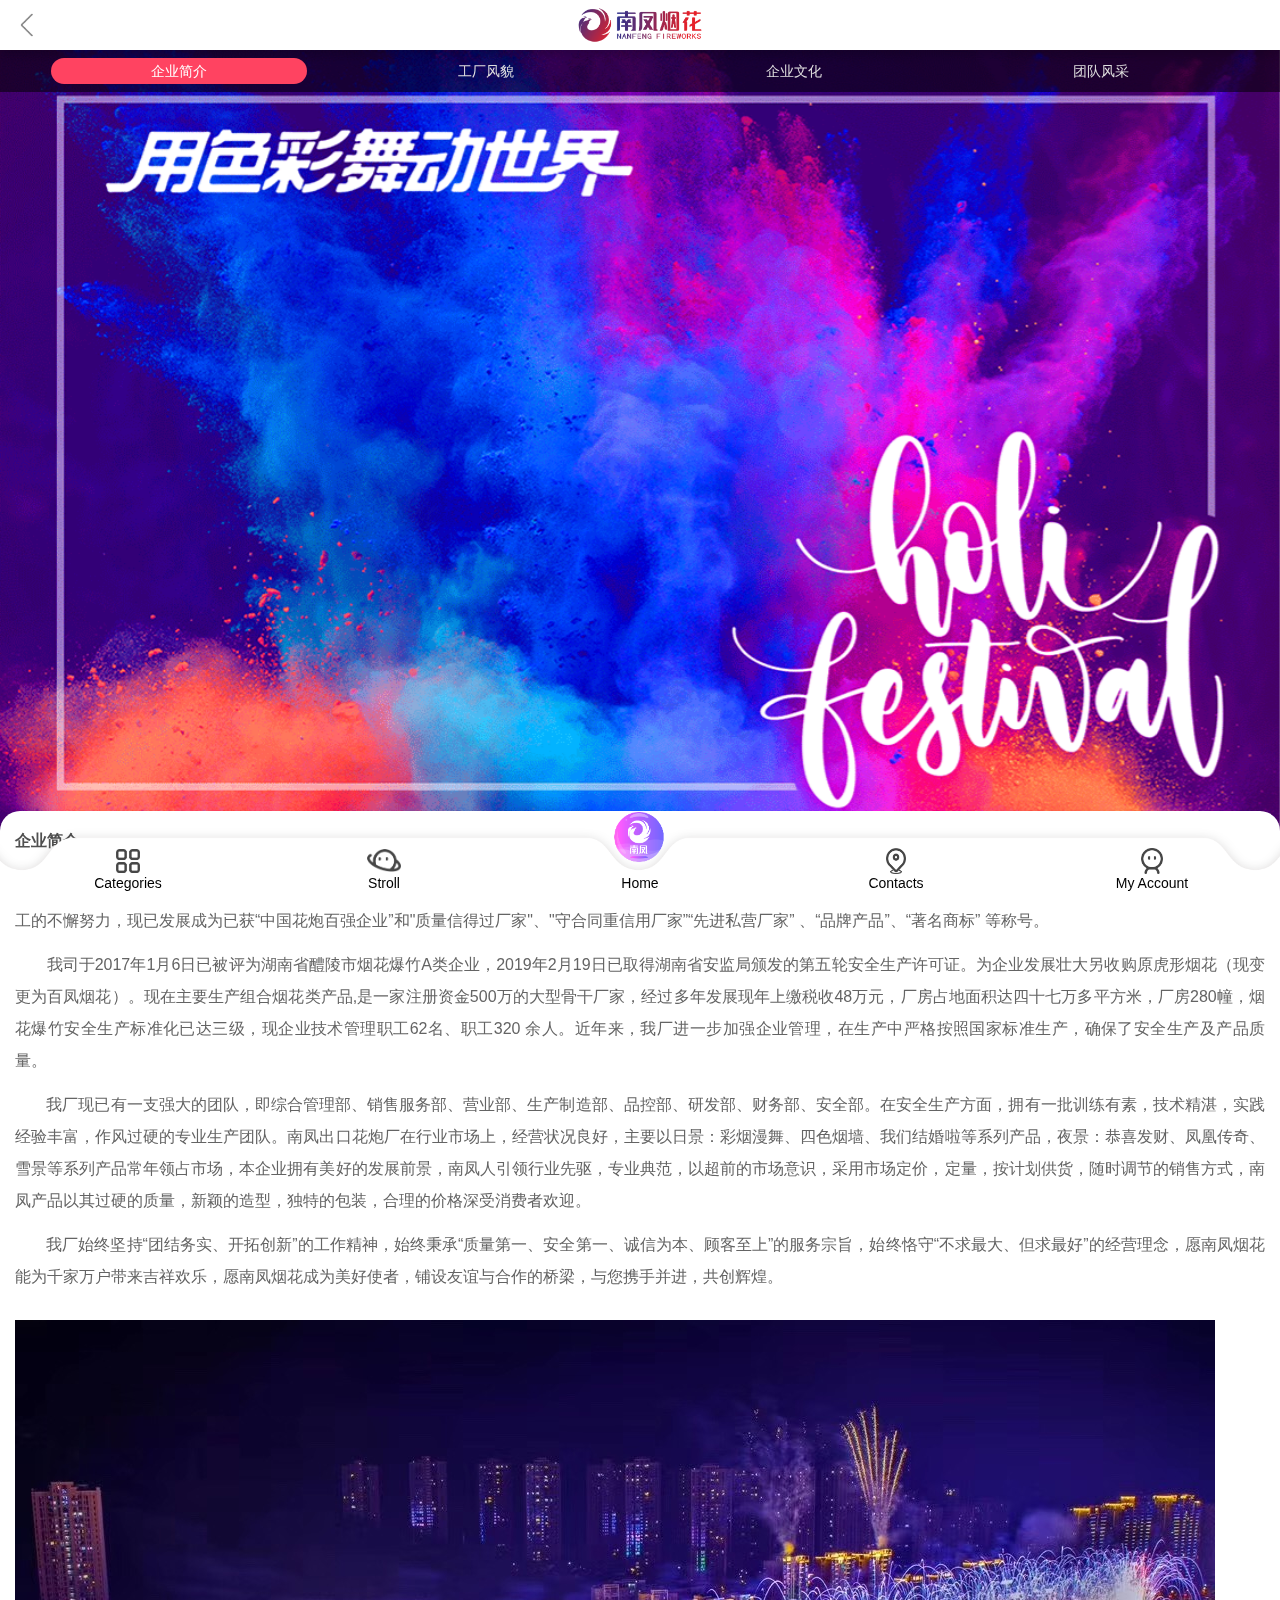
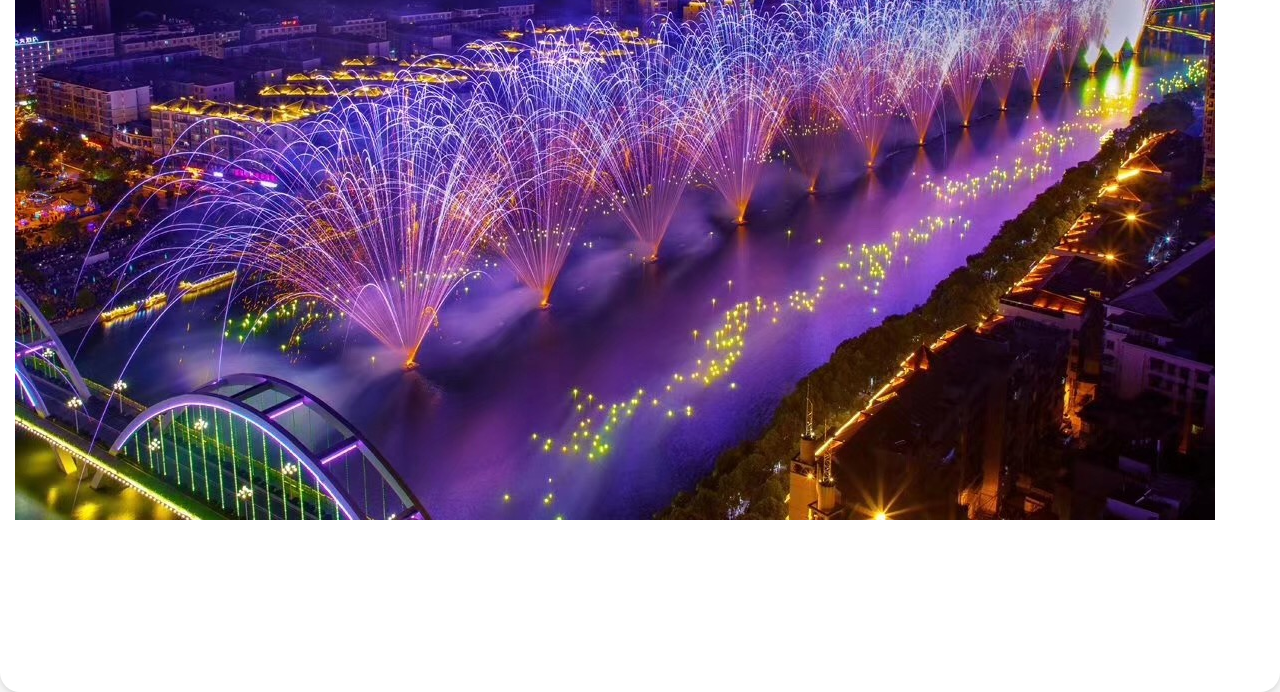
==== about.html @ 9cd7795c "update" ====
<!DOCTYPE html>
<html>
  <head>
    <meta charset="utf-8" />
    <meta content="yes" name="apple-mobile-web-app-capable" />
    <meta content="black" name="apple-mobile-web-app-status-bar-style" />
    <meta content="telephone=no" name="format-detection" />
    <meta http-equiv="X-UA-Compatible" content="IE=edge" />
    <meta
      name="viewport"
      content="width=device-width, initial-scale=1.0, minimum-scale=1.0, maximum-scale=1.0, user-scalable=no"
    />
    <link rel="stylesheet" href="plugins/wxapp/app.css" type="text/css" />
    <link
      rel="stylesheet"
      href="plugins/wxapp/animate.min.css"
      type="text/css"
    />
    <title>SkySparks</title>
    <link
      rel="shortcut icon"
      type="image/x-icon"
      href="images/yunshangtong2021412131628/2021420162731.png"
    />
    <meta name="description" content="" />
    <script type="text/javascript" src="plugins/jquery/jquery.js"></script>
    <script type="text/javascript" src="plugins/hhSwipe.js"></script>
    <script src="plugins/sdk/jquery.min.js"></script>
    <script src="plugins/open/js/jweixin-1.0.0.js"></script>
    <script src="plugins/sdk/main.js"></script>
    <style>
      html,
      body {
        margin: 0;
        padding: 0;
        background: #f5f5f5;
      }
      page {
        display: block;
      }
      .fast {
        -webkit-animation-duration: 0.2s;
        animation-duration: 0.2s;
      }
    </style>
    <style>
      .addWrap {
        position: relative;
        width: 100%;
        background: #fff;
        margin: 0;
        padding: 0;
      }
      .addWrap .swipe {
        overflow: hidden;
        visibility: hidden;
        position: relative;
      }
      .addWrap .swipe-wrap {
        overflow: hidden;
        position: relative;
      }
      .addWrap .swipe-wrap div {
        float: left;
        width: 100%;
        position: relative;
      }
      .img-responsive {
        display: block;
        width: 100%;
        height: auto;
      }
    </style>
    <link rel="stylesheet" type="text/css" href="plugins/themes/css/core.css" />
    <link rel="stylesheet" type="text/css" href="plugins/themes/css/icon.css" />
    <link rel="stylesheet" type="text/css" href="plugins/themes/css/home.css" />
  </head>
  <body>
    <page>
      <link rel="stylesheet" href="plugins/wxapp/intro.css" type="text/css" />
      <link rel="stylesheet" href="plugins/wxapp/index.css" type="text/css" />
      <style>
        #enterprise_index .enterprise_index_intro .title::after {
          background: 0abaec;
        }
        #enterprise_index .enterprise_index_intro {
          position: absolute;
          margin-top: -28px;
          z-index: 999;
          width: 100%;
          margin-bottom: 70px;
          z-index: 10;
          background-color: #fff;
          box-shadow: 0 3px 5px rgba(0, 0, 0, 0.1);
          border-radius: 20px;
          padding: 0 16px;
        }
      </style>
      <div id="enterprise_intro">
        <link
          rel="stylesheet"
          href="plugins/wxapp/enterprise-header.css"
          type="text/css"
        />

        <div class="enterprise-header" id="pgcontainer">
          <div
            class="header_title"
            style="z-index: 9; height: 50px; padding-top: 6px"
          >
            <div id="navbar">
              <div class="header-leftbtn">
                <a
                  href="javascript:history.back(-1)"
                  class="aui-header-item"
                  style="margin-top: 3px"
                >
                  <i class="aui-icon aui-icon-back"></i>
                </a>
              </div>
            </div>
            <div class="overlay"></div>
            <img
              class="title"
              src="images/yunshangtong2021412131628/2021418171212.png"
            />
          </div>
        </div>

        <div style="height: 50px"></div>
        <div class="enterprise_intro_details">
          <div
            class="aui-banner-content"
            data-aui-slider=""
            style="transform: translate3d(0, 0, 0)"
          >
            <div class="aui-banner-wrapper">
              <div
                class="aui-banner-wrapper-item"
                style="transform: translate3d(0, 0, 0)"
              >
                <a href=""
                  ><img src="images/yunshangtong2021412131628/202141985944.png"
                /></a>
              </div>
            </div>
          </div>
        </div>

        <style>
          .about_cd {
            width: 100%;
            height: 42px;
            line-height: 40px;
            position: fixed;
            z-index: 1000;
            top: 50px;
            background: #999;
            background-color: rgba(0, 0, 0, 0.55);
          }
          .about_cd a {
            width: 20%;
            height: 42px;
            display: block;
            line-height: 42px;
            text-align: center;
            color: #dfdede;
            float: left;
            margin-left: 4%;
            font-size: 14px;
          }
          .about_cd .now {
            background: #ff4361;
            display: block;
            height: 26px;
            margin-top: 8px;
            line-height: 26px;
            color: #fff;
            border-radius: 20px;
          }
        </style>
        <div class="about_cd">
          <a href="about6.html?qyid=1" class="now">企业简介</a>

          <a href="about7.html?qyid=1">工厂风貌</a>

          <a href="about8.html?qyid=1">企业文化</a>

          <a href="about9.html?qyid=1">团队风采</a>
        </div>

        <div id="enterprise_index">
          <style>
            body,
            page {
              background: #f5f5f5;
            }
            .enterprise_index_intro img {
              max-width: 100%;
            }
            .enterprise_index_intro .title {
              font-size: 18px;
              font-weight: 700;
            }
            #enterprise_index .enterprise_index_intro .txt p {
              padding: 0 15px;
              margin-bottom: 12px;
            }
            #enterprise_index .enterprise_index_intro .txt img {
              margin-top: 15px;
            }
          </style>
          <div
            class="enterprise_index_intro"
            style="padding: 0px; padding-bottom: 76px"
          >
            <div class="clearBoth title" style="margin-left: 15px">
              企业简介
              <text>About Us</text>
            </div>
            <div class="txt" style="overflow: hidden; padding: 0">
              <p style="text-align: justify">
                <span style="line-height: 2"
                  >&nbsp; &nbsp; &nbsp;
                  <span style="line-height: 2">&nbsp;</span></span
                ><span style="line-height: 2"
                  >湖南省南凤出口花炮厂创建于2006年，坐落于醴陵市李畋镇106国道旁。是一
                  家集科、工、贸、燃放为一体的专业花炮生产厂家。经过几年的艰苦创业和产品开发以及全体职工的不懈努力，现已发展成为已获“中国花炮百强企业”和"质量信得过厂家"、"守合同重信用厂家”“先进私营厂家”
                  、“品牌产品”、“著名商标” 等称号。</span
                >
              </p>
              <p style="text-align: justify">
                <span style="line-height: 2"
                  >&nbsp; &nbsp; &nbsp;
                  &nbsp;我司于2017年1月6日已被评为湖南省醴陵市烟花爆竹A类企业，2019年2月19日已取得湖南省安监局颁发的第五轮安全生产许可证。为企业发展壮大另收购原虎形烟花（现变更为百凤烟花）。现在主要生产组合烟花类产品,是一家注册资金500万的大型骨干厂家，经过多年发展现年上缴税收48万元，厂房占地面积达四十七万多平方米，厂房280幢，烟花爆竹安全生产标准化已达三级，现企业技术管理职工62名、职工320
                  余人。近年来，我厂进一步加强企业管理，在生产中严格按照国家标准生产，确保了安全生产及产品质量。&nbsp;</span
                >
              </p>
              <p style="text-align: justify">
                <span style="line-height: 2"
                  >&nbsp; &nbsp; &nbsp;
                  &nbsp;我厂现已有一支强大的团队，即综合管理部、销售服务部、营业部、生产制造部、品控部、研发部、财务部、安全部。在安全生产方面，拥有一批训练有素，技术精湛，实践经验丰富，作风过硬的专业生产团队。南凤出口花炮厂在行业市场上，经营状况良好，主要以日景：彩烟漫舞、四色烟墙、我们结婚啦等系列产品，夜景：恭喜发财、凤凰传奇、雪景等系列产品常年领占市场，本企业拥有美好的发展前景，南凤人引领行业先驱，专业典范，以超前的市场意识，采用市场定价，定量，按计划供货，随时调节的销售方式，南凤产品以其过硬的质量，新颖的造型，独特的包装，合理的价格深受消费者欢迎。</span
                >
              </p>
              <p style="text-align: justify">
                <span style="line-height: 2"
                  >&nbsp; &nbsp; &nbsp;
                  &nbsp;我厂始终坚持“团结务实、开拓创新”的工作精神，始终秉承“质量第一、安全第一、诚信为本、顾客至上”的服务宗旨，始终恪守“不求最大、但求最好”的经营理念，愿南凤烟花能为千家万户带来吉祥欢乐，愿南凤烟花成为美好使者，铺设友谊与合作的桥梁，与您携手并进，共创辉煌。</span
                >
              </p>
              <p>
                <img
                  src="images/yunshangtong2021412131628/20210701094176027602.JPG"
                  alt=""
                />
              </p>
              <p>
                <br />
              </p>
              <p>
                <br />
              </p>
            </div>
          </div>
        </div>
        <div></div>
      </div>

      <style>
        .footer {
          width: 100%;
          height: 64px;
          padding-top: 10px;
          position: fixed;
          bottom: 0;
          left: 0;
          z-index: 1000;
          background: url(images/foot_bg.png) center;
          background-size: auto 74px;
          box-sizing: content-box;
        }
        .myfoot {
          width: 100%;
          height: 64px;
          position: relative;
        }
        .fcaidan {
          width: 20%;
          height: 64px;
          float: left;
          position: relative;
        }
        .fcaidan img {
          display: block;
          margin: auto;
          left: 0;
          right: 0;
          top: 0;
          bottom: 0;
          position: absolute;
          z-index: 999;
          padding-bottom: 15px;
          box-sizing: content-box;
        }
        .fcaidan p {
          text-align: center;
          font-size: 14px;
          bottom: -8px;
          margin: auto;
          left: 0;
          right: 0;
          top: 0;
          bottom: 0;
          position: absolute;
          z-index: 999;
          margin-top: 39px;
        }
        .fcaidan span {
          width: 16px;
          height: 16px;
          padding-left: 2px;
          padding-right: 2px;
          display: block;
          background: #ff4361;
          border-radius: 100%;
          margin: auto;
          left: 0;
          right: 0;
          top: 0;
          bottom: 0;
          position: absolute;
          z-index: 99;
          margin-bottom: 30px;
          filter: alpha(opacity=70);
          opacity: 0.7;
        }
      </style>
      <div class="footer">
        <div class="myfoot">
          <div class="fcaidan">
            <a href="product_fl.html?qyid=1"
              ><img src="images/foot_fl.png" style="height: 24px" />
              <p>Categories</p></a
            >
          </div>
          <div class="fcaidan">
            <a href="video.html"
              ><img src="images/foot_fx.png" style="height: 23px" />
              <p>Stroll</p></a
            >
          </div>
          <div class="fcaidan">
            <a href="index.html?qyid=1"
              ><img
                src="images/yunshangtong2021412131628/2021424996.png"
                style="
                  width: 50px;
                  height: auto;
                  display: block;
                  margin-top: -24px;
                  padding-right: 3px;
                "
              />
              <p>Home</p></a
            >
          </div>
          <div class="fcaidan">
            <a href="contact.html?qyid=1"
              ><img src="images/foot_lx.png" style="height: 26px" />
              <p>Contacts</p></a
            >
          </div>
          <div class="fcaidan">
            <a href="/"
              ><img src="images/foot_my.png" style="height: 26px" />
              <p>My Account</p></a
            >
          </div>
        </div>
      </div>
    </page>

    <script type="text/javascript" src="plugins/themes/js/aui.js"></script>
  </body>
</html>
---- plugins/wxapp/app.css ----
/**app.wxss**/
.swiper{ overflow:hidden;}
page{
  background-color: #F5F5F5;
}

text {
  font-family: PingFangSC-Regular;
}

/* 清除浮动 */
.clearBoth::after{
  content: '';
  display: block;
  clear: both;
}

/* 单行超出隐藏 */
.dh_over{
  overflow: hidden;
  text-overflow:ellipsis;
  white-space: nowrap;
}

/* 多行超出隐藏 */
.dh_clamp{
  display: -webkit-box;
  -webkit-box-orient: vertical;
  -webkit-line-clamp: 3;
  overflow: hidden;
}

#header{
  width: 100%;
  padding-bottom: 0px;
  position: fixed;
  top: 0;
  left: 0;
  z-index: 999;
  background-color: #fff;
}

#header .capsule {
  font-size: 18px;
  color: #000;
  line-height: 45px;
  height: 45px;
  display: block;
  margin-left: 18px;
}

rich-text .ueimg{ max-width: 100%;}

.cover-btn{ position: relative;}
.cover-btn button{ position: absolute; top: 0; left: 0; width:100%; height: 100%; opacity: 0;}

.videoPlay{ position: fixed; z-index: 999; top:0; left: 0; width: 100%; height: 100%; background: rgba(0,0,0,.5);
	display:flex;justify-content:center;align-items:center;
}
.videoPlay video{ width: 100%; height: 300px; margin: 0 auto;}
.videoPlay .close{ position: absolute; left: 50%; bottom: 100px; width: 50px; height: 50px; border-radius:50%; margin-left: -25px;}

.flex{ display: flex;}
.flex .flex-item{ flex:1;}

img.grayscale{  -webkit-filter: grayscale(100%);filter: grayscale(100%);}
---- plugins/themes/css/core.css ----
html,body,h1,h2,h3,h4,h5,h6,div,dl,dt,dd,ul,ol,li,p,blockquote,pre,hr,figure,table,caption,th,td,form,fieldset,legend,input,button,textarea,menu {
	margin: 0;
	padding: 0;
	outline: none;
}

header,footer,section,article,aside,nav,hgroup,address,figure,figcaption,menu,details {
	display: block;
}

input::input-placeholder {
	color: #222 ;
}

/* 有些资料显示需要写，有些显示不需要，但是在编辑器webstorm中该属性不被识别 */
::-webkit-input-placeholder {
	/* WebKit browsers */
	color: #888;
}

:-moz-placeholder {
	/* Mozilla Firefox 4 to 18 */
	color: #888;
}

::-moz-placeholder {
	/* Mozilla Firefox 19+ */
	color: #888;
}

:-ms-input-placeholder {
	/* Internet Explorer 10+ */
	color: #888;
}

*, *:before, *:after {
	box-sizing: border-box;
	outline: none;
}

:focus {
	outline: 0 !important;
}

input::-moz-focus-inner {
	border-color: transparent !important;
}

input {
	-webkit-appearance: none;
	outline: none;
}

input[type="checkbox"] {
	-webkit-appearance: none;
	outline: none;
}

html, body {
	height: 100%;
}

body {
	font-size: 12px;
	-webkit-font-smoothing: antialiased;
	font-family: arial, sans-serif;
}

body, h1, h2, h3, h4, h5, h6, hr, p, blockquote, dl, dt, dd, ul, ol, li, pre, form, fieldset, legend, button, input, textarea, th, td, iframe {
	margin: 0;
	padding: 0;
}



h1, h2, h3, h4, h5, h6 {
	font-size: 100%;
}

fieldset, img {
	border: 0;
}

address, caption, cite, dfn, em, th, var, i, em {
	font-style: normal;
	font-weight: normal;
}

ol, ul {
	list-style: none;
}

a {
	text-decoration: none;
	color: inherit;
}

a:hover {
	text-decoration: none
}

a, label, button, input, select {
	-webkit-tap-highlight-color: rgba(0, 0, 0, 0);
}

input, select, button {
	font: 100% tahoma, \5b8b\4f53, arial;
	vertical-align: baseline;
	border-radius: 0;
	background-color: transparent;
	-webkit-appearance: none;
	-moz-appearance: none;
}

button::-moz-focus-inner, input[type="reset"]::-moz-focus-inner, input[type="button"]::-moz-focus-inner, input[type="submit"]::-moz-focus-inner, input[type="file"] > input[type="button"]::-moz-focus-inner {
	border: none
}

input[type=checkbox], input[type=radio] {
	vertical-align: middle;
}

input::-webkit-outer-spin-button, input::-webkit-inner-spin-button {
	-webkit-appearance: none !important;
	-moz-appearance: none !important;
	margin: 0;
}

input:-webkit-autofill {
	-webkit-box-shadow: 0 0 0 1000px white inset;
}

textarea {
	outline: none;
	border-radius: 0;
	-webkit-appearance: none;
	-moz-appearance: none;
	overflow: auto;
	resize: none;
	font: 100% tahoma, \5b8b\4f53, arial;
}

table {
	border-collapse: collapse;
	border-spacing: 0;
}

/* 1px  */
.aui-header-default:after {
	content: " ";
	position: absolute;
	left: 0;
	bottom: 0;
	right: 0;
	width: 100%;
	height: 1px;
	border-bottom: 1px solid #B2B2B2;
	-webkit-transform: scaleY(0.5);
	transform: scaleY(0.5);
	-webkit-transform-origin: 0 0;
	transform-origin: 0 0;
}

.aui-footer-default:after {
	content: '';
	position: absolute;
	z-index: 0;
	top: 0;
	left: 0;
	width: 100%;
	height: 1px;
	border-top: 1px solid #B2B2B2;
	-webkit-transform: scaleY(0.5);
	transform: scaleY(0.5);
	-webkit-transform-origin: 0 0;
	transform-origin: 0 0;
}

.aui-content-box {
	padding-bottom: 44px;
}

.aui-fixed-top {
	padding-top: 44px;
}

.yellow-color {
	background-color: #ffb03f;
}

.red-color {
	background-color: #FF5E53;
}

.aui-content {
	height: 100%;
	display: -webkit-box;
	display: -webkit-flex;
	display: -ms-flexbox;
	display: flex;
	-webkit-box-orient: vertical;
	-webkit-box-direction: normal;
	-webkit-flex-direction: column;
	-ms-flex-direction: column;
	flex-direction: column;
	margin: 0 auto;
	max-width: 750px;
	min-width: 300px;
	padding-bottom: 94px;
}

.aui-dri {
	height: 7px;
	width: 100%;
	background: #f0f2f5;
	position: relative;
}

.clearfix::after {
	clear: both;
	content: ".";
	display: block;
	height: 0;
	visibility: hidden;
}

.clearfix {
}

.aui-list-product-fl-item:before {
	content: '';
	position: absolute;
	z-index: 0;
	bottom: 0;
	left: 0;
	width: 100%;
	height: 1px;
	border-bottom: 1px solid #dedcdc;
	-webkit-transform: scaleY(0.5);
	transform: scaleY(0.5);
	-webkit-transform-origin: 0 100%;
	transform-origin: 0 100%;
}

.aui-list-title-info .aui-well:before {
	content: '';
	position: absolute;
	z-index: 0;
	bottom: 0;
	left: 0;
	width: 100%;
	height: 1px;
	border-bottom: 1px solid #dedcdc;
	-webkit-transform: scaleY(0.5);
	transform: scaleY(0.5);
	-webkit-transform-origin: 0 100%;
	transform-origin: 0 100%;
}

.price {
	color: #da4644;
	font-size: 16px;
}

.aui-car-content {
	padding-top: 44px;
	padding-bottom: 50px;
}

.aui-car-white-Typeface {
	text-align: center;
	color: #fff;
	font-size: 18px;
}

/*图标 */

.gengduo {
	content: "";
	display: inline-block;
	vertical-align: middle;
	width: 15px;
	height: 15px;
	background-image: url(../../img/more.png);
	background-repeat: no-repeat;
	background-size: 55%;
	position: absolute;
	top: 44%;
	right: 10px;
	margin-top: -5px;
}


/*图标 */

.aui-icon-back-white {
	background-image: url('[data-uri]');
}

.aui-address-box-default ul li .aui-icon-address {
	width: 15px;
	height: 20px;
	background-size: 15px;
	position: absolute;
	left: -1px;
	top: -3px;
	background-image: url('[data-uri]');
}

.aui-fl-arrow:after {
	content: "";
	display: inline-block;
	vertical-align: middle;
	width: 15px;
	height: 15px;
	background-image: url('[data-uri]');
	background-repeat: no-repeat;
	background-size: 100%;
	position: absolute;
	top: 44%;
	right: 10px;
	margin-top: -5px;
}



.aui-prompt-sm {
	background-image: url('[data-uri]');
}

.aui-switch {
	position: relative;
	width: 52px;
	height: 25px;
	border: 1px solid #DFDFDF;
	outline: 0;
	border-radius: 16px;
	box-sizing: border-box;
	background-color: #DFDFDF;
	-webkit-transition: background-color 0.1s, border 0.1s;
	transition: background-color 0.1s, border 0.1s;
}

.aui-switch:before {
	content: " ";
	position: absolute;
	top: 30px;
	left: 0;
	width: 50px;
	height: 25px;
	border-radius: 15px;
	background-color: #FDFDFD;
	-webkit-transition: -webkit-transform 0.35s cubic-bezier(0.45, 1, 0.4, 1);
	transition: -webkit-transform 0.35s cubic-bezier(0.45, 1, 0.4, 1);
	transition: transform 0.35s cubic-bezier(0.45, 1, 0.4, 1);
	transition: transform 0.35s cubic-bezier(0.45, 1, 0.4, 1), -webkit-transform 0.35s cubic-bezier(0.45, 1, 0.4, 1);
}

.aui-switch:after {
	content: " ";
	position: absolute;
	top: -1px;
	left: 5px;
	width: 25px;
	height: 25px;
	border-radius: 15px;
	background-color: #FFFFFF;
	box-shadow: 0 1px 3px rgba(0, 0, 0, 0.4);
	-webkit-transition: -webkit-transform 0.35s cubic-bezier(0.4, 0.4, 0.25, 1.35);
	transition: -webkit-transform 0.35s cubic-bezier(0.4, 0.4, 0.25, 1.35);
	transition: transform 0.35s cubic-bezier(0.4, 0.4, 0.25, 1.35);
	transition: transform 0.35s cubic-bezier(0.4, 0.4, 0.25, 1.35), -webkit-transform 0.35s cubic-bezier(0.4, 0.4, 0.25, 1.35);
}

.aui-switch:checked:after {
	-webkit-transform: translateX(20px);
	transform: translateX(20px);
}

.aui-switch {
	position: relative;
	width: 52px;
	height: 25px;
	border: 1px solid #DFDFDF;
	outline: 0;
	border-radius: 16px;
	box-sizing: border-box;
	background-color: #DFDFDF;
	-webkit-transition: background-color 0.1s, border 0.1s;
	transition: background-color 0.1s, border 0.1s;
}

.aui-switch:checked {
	border-color: #FF5E53;
	background-color: #FF5E53;
}

.aui-red {
	color: #f33736;
}

.aui-size {
	font-size: 16px;
}

.aui-well {
	padding: 14px 15px;
	position: relative;
	display: -webkit-box;
	display: -webkit-flex;
	display: flex;
	-webkit-box-align: center;
	-webkit-align-items: center;
	align-items: center;
	font-size: 14px;
}

.aui-well-bd {
	-webkit-box-flex: 1;
	-webkit-flex: 1;
	flex: 1;
	font-weight: 700;
}

.aui-well-ft {
	text-align: right;
	color: #999999;
	padding-right: 12px;
	position: relative;
	font-size: 12px;
}

.aui-me-content-order {
	position: relative;
	background: #fff;
}

.aui-me-content-order:after {
	content: " ";
	position: absolute;
	left: 0;
	bottom: 0;
	right: 0;
	width: 100%;
	height: 1px;
	border-bottom: 1px solid #ebebeb;
	-webkit-transform: scaleY(0.5);
	transform: scaleY(0.5);
	-webkit-transform-origin: 0 0;
	transform-origin: 0 0;
}

.aui-settle-choice a:after {
	content: " ";
	position: absolute;
	left: 0;
	bottom: 0;
	right: 0;
	width: 100%;
	height: 1px;
	border-bottom: 1px solid #ebebeb;
	-webkit-transform: scaleY(0.5);
	transform: scaleY(0.5);
	-webkit-transform-origin: 0 0;
	transform-origin: 0 0;
}

.aui-footer-product-concern-cart:before {
	position: absolute;
	content: '';
	-webkit-transform: scaleY(.5);
	transform: scaleY(.5);
	top: 0;
	left: 0;
	width: 100%;
	height: 1px;
	
}

.aui-product-coupon {
	position: relative;
}

/*.aui-product-coupon a:before {*/
	/*content: " ";*/
	/*position: absolute;*/
	/*left: 0;*/
	/*bottom: 0;*/
	/*right: 0;*/
	/*width: 100%;*/
	/*height: 1px;*/
	/*border-bottom: 1px solid #ebebeb;*/
	/*-webkit-transform: scaleY(0.5);*/
	/*transform: scaleY(0.5);*/
	/*-webkit-transform-origin: 0 0;*/
	/*transform-origin: 0 0;*/
/*}*/

.aui-product-set a:before {
	content: " ";
	position: absolute;
	left: 0;
	bottom: 0;
	right: 0;
	width: 100%;
	height: 1px;
	border-bottom: 1px solid #ebebeb;
	-webkit-transform: scaleY(0.5);
	transform: scaleY(0.5);
	-webkit-transform-origin: 0 0;
	transform-origin: 0 0;
}

.tab-nav:after {
	content: '';
	position: absolute;
	z-index: 3;
	bottom: 0;
	left: 0;
	width: 100%;
	height: 1px;
	border-bottom: 1px solid #B2B2B2;
	-webkit-transform: scaleY(0.5);
	transform: scaleY(0.5);
	-webkit-transform-origin: 0 100%;
	transform-origin: 0 100%;
}

.tab-nav-item.tab-active:before {
	content: '';
	width: 70%;
	height: 2px;
	position: absolute;
	left: 50%;
	bottom: 0;
	margin-left: -35%;
	z-index: 4;
	background-color: currentColor;
}

.aui-Time-list .aui-myOrder-fix .tab-nav .tab-nav-item.tab-active:before {
	content: '';
	width: 70%;
	height: 0;
	position: absolute;
	left: 50%;
	bottom: 0;
	margin-left: -35%;
	z-index: 4;
	background-color: #FF5E5A;
}

.aui-new-search-tab:after {
	content: '';
	position: absolute;
	z-index: 3;
	bottom: 0;
	left: 0;
	width: 100%;
	height: 1px;
	border-bottom: 1px solid #B2B2B2;
	-webkit-transform: scaleY(0.5);
	transform: scaleY(0.5);
	-webkit-transform-origin: 0 100%;
	transform-origin: 0 100%;
}

.aui-custom-search-tab:after {
	content: '';
	position: absolute;
	z-index: 3;
	bottom: 0;
	left: 0;
	width: 100%;
	height: 1px;
	border-bottom: 1px solid #B2B2B2;
	-webkit-transform: scaleY(0.5);
	transform: scaleY(0.5);
	-webkit-transform-origin: 0 100%;
	transform-origin: 0 100%;
}

.aui-list-self-sell .aui-self-sell:after{
	content: '';
	height: 200%;
	width: 25%;
	position: absolute;
	left: 0;
	top: 0;
	right: auto;
	bottom: auto;
	background-color: transparent;
	border: 1px solid #f23030;
	border-radius: 3px;
	-webkit-border-radius: 3px;
	transform: scale(0.5);
	-webkit-transform: scale(0.5);
	transform-origin: top left;
	-webkit-transform-origin: top left;
}
---- plugins/themes/css/icon.css ----
.aui-icon {
  width: 38px;
  height: 32px;
  display: inline-block;
  background-position: center;
  background-repeat: no-repeat;
  background-size: 26px;
}

.aui-icon-large {
  width: 32px;
  height: 32px;
  display: inline-block;
  background-position: center;
  background-repeat: no-repeat;
  background-size: 32px;
}

/* 头部 首页 搜索框里面的 小搜索图标 */
.aui-icon-small-search {
  background: url(../../../images/nsearch.png) no-repeat 5px 8px;
  background-size: 18px;
  height: 32px;
  float: left;
}
.nyuyin {
  background: url(../../../images/yuyin.png) no-repeat 5px 8px;
  background-size: 18px;
  height: 32px;
  float: right;
}

.aui-icon-code {
  background-image: url(../../../images/fanhui.png);
  background-size: 12px;
}
/* 头部 首页 搜索框里面的 小搜索图标*/

.aui-icon-back {
  background-image: url("[data-uri]");
}

.aui-footer-icon-home {
  background-image: url("[data-uri]");
}

.aui-footer-icon-class {
  background-image: url("[data-uri]");
}

.aui-footer-icon-find {
  background-image: url("[data-uri]");
}

.aui-footer-icon-car {
  background-image: url("[data-uri]");
}

.aui-footer-icon-me {
  background-image: url("[data-uri]");
}

.aui-footer-active .aui-footer-item-text {
  color: red;
}

.aui-footer-active .aui-footer-icon-home {
  background-image: url("[data-uri]");
}

.aui-footer-active .aui-footer-icon-class {
  background-image: url("[data-uri]");
}

.aui-footer-active .aui-footer-icon-find {
  background-image: url("[data-uri]");
}

.aui-footer-active .aui-footer-icon-me {
  background-image: url("[data-uri]");
}

/*.aui-header-bg {*/
/*background-image: url('[data-uri]');*/
/*background-position: center;*/
/*background-repeat: no-repeat;*/
/*background-size: cover;*/
/*}*/
.aui-header-bg {
  background-image: url("[data-uri]");
  background-position: center;
  background-repeat: no-repeat;
  background-size: cover;
}

.aui-header-bg:after {
  border-bottom: none;
}

.aui-header-bg .aui-header-title {
  color: #fff;
}

/* color:#707070 */
.skin-box-bd .menu-list {
  background: none repeat scroll 0 0 #30b3c7;
}

.skin-box-bd .menu-list .link {
  background: none repeat scroll 0 0 #30b3c7;
}

.all-cats .link {
  background: none repeat scroll 0 0 #30b3c7;
}

.aui-icon-member {
  background-image: url("[data-uri]");
}

/* 头部 红包图标 */
.aui-icon-packet {
  background-image: url("[data-uri]");
  background-size: 22px;
  margin-right: 8px;
}

/* 九宫格
*/
.aui-icon-sign {
  background-image: url("[data-uri]");
}

.aui-icon-time {
  background-image: url("[data-uri]");
}

.aui-icon-vip {
  background-image: url("[data-uri]");
}

.aui-icon-group {
  background-image: url("[data-uri]");
}

.aui-icon-share {
  background-image: url("[data-uri]");
}

.aui-icon-recharges {
  background-image: url("[data-uri]");
}

.aui-icon-finance {
  background-image: url("[data-uri]");
}

.aui-icon-appliance {
  background-image: url("[data-uri]");
}

.aui-icon-supermarket {
  background-image: url("[data-uri]");
}

.aui-icon-personal {
  background-image: url("[data-uri]");
}

.aui-icon-Sets {
  background-image: url("[data-uri]");
}

.aui-icon-large-sm {
  width: 32px;
  height: 32px;
  background-size: 32px;
}

/* 个人中心 我的订单 图标 5个 */
.aui-icon-wallet {
  background-image: url("[data-uri]");
  background-size: 28px;
}

.aui-icon-goods {
  background-image: url("[data-uri]");
  background-size: 27px;
}

.aui-icon-receipt {
  background-image: url("[data-uri]");
  background-size: 27px;
}

.aui-icon-evaluate {
  background-image: url("[data-uri]");
  background-size: 29px;
}

.aui-icon-refund {
  background-image: url("[data-uri]");
  background-size: 26px;
}

/* 我的服务 图标 10个 */
.aui-icon-invitation {
  background-image: url("[data-uri]");
}

.aui-icon-signs {
  background-image: url("[data-uri]");
}

.aui-icon-coupon {
  background-image: url("[data-uri]");
}

.aui-icon-fight {
  background-image: url("[data-uri]");
}

.aui-icon-recommend {
  background-image: url("[data-uri]");
}

.aui-icon-recharge {
  background-image: url("[data-uri]");
}

.aui-icon-help {
  background-image: url("[data-uri]");
}

.aui-icon-problem {
  background-image: url("[data-uri]");
}

.aui-icon-evaluates {
  background-image: url("[data-uri]");
}

.aui-icon-shares {
  background-image: url("[data-uri]");
}

.aui-card-me {
  background-image: url("[data-uri]");
  float: left;
}

.aui-icon-share-pd {
  background-image: url("[data-uri]");
  background-size: 22px;
  width: 22px;
  height: 22px;
}

.aui-f-p-icon {
  width: 20px;
  height: 22px;
  line-height: 22px;
  display: block;
  margin: 0 auto;
  background-color: #fff;
  margin-top: 10px;
  margin-bottom: 4px;
  padding-bottom: 2px;
  position: relative;
}

.aui-f-p-icon img {
  width: 100%;
  height: 100%;
  display: block;
  border: none;
}

.aui-icon-search {
  background-image: url("[data-uri]");
}

.aui-icon-Set {
  background-image: url("[data-uri]");
}

.aui-icon-member-1 {
  background-image: url("[data-uri]");
}
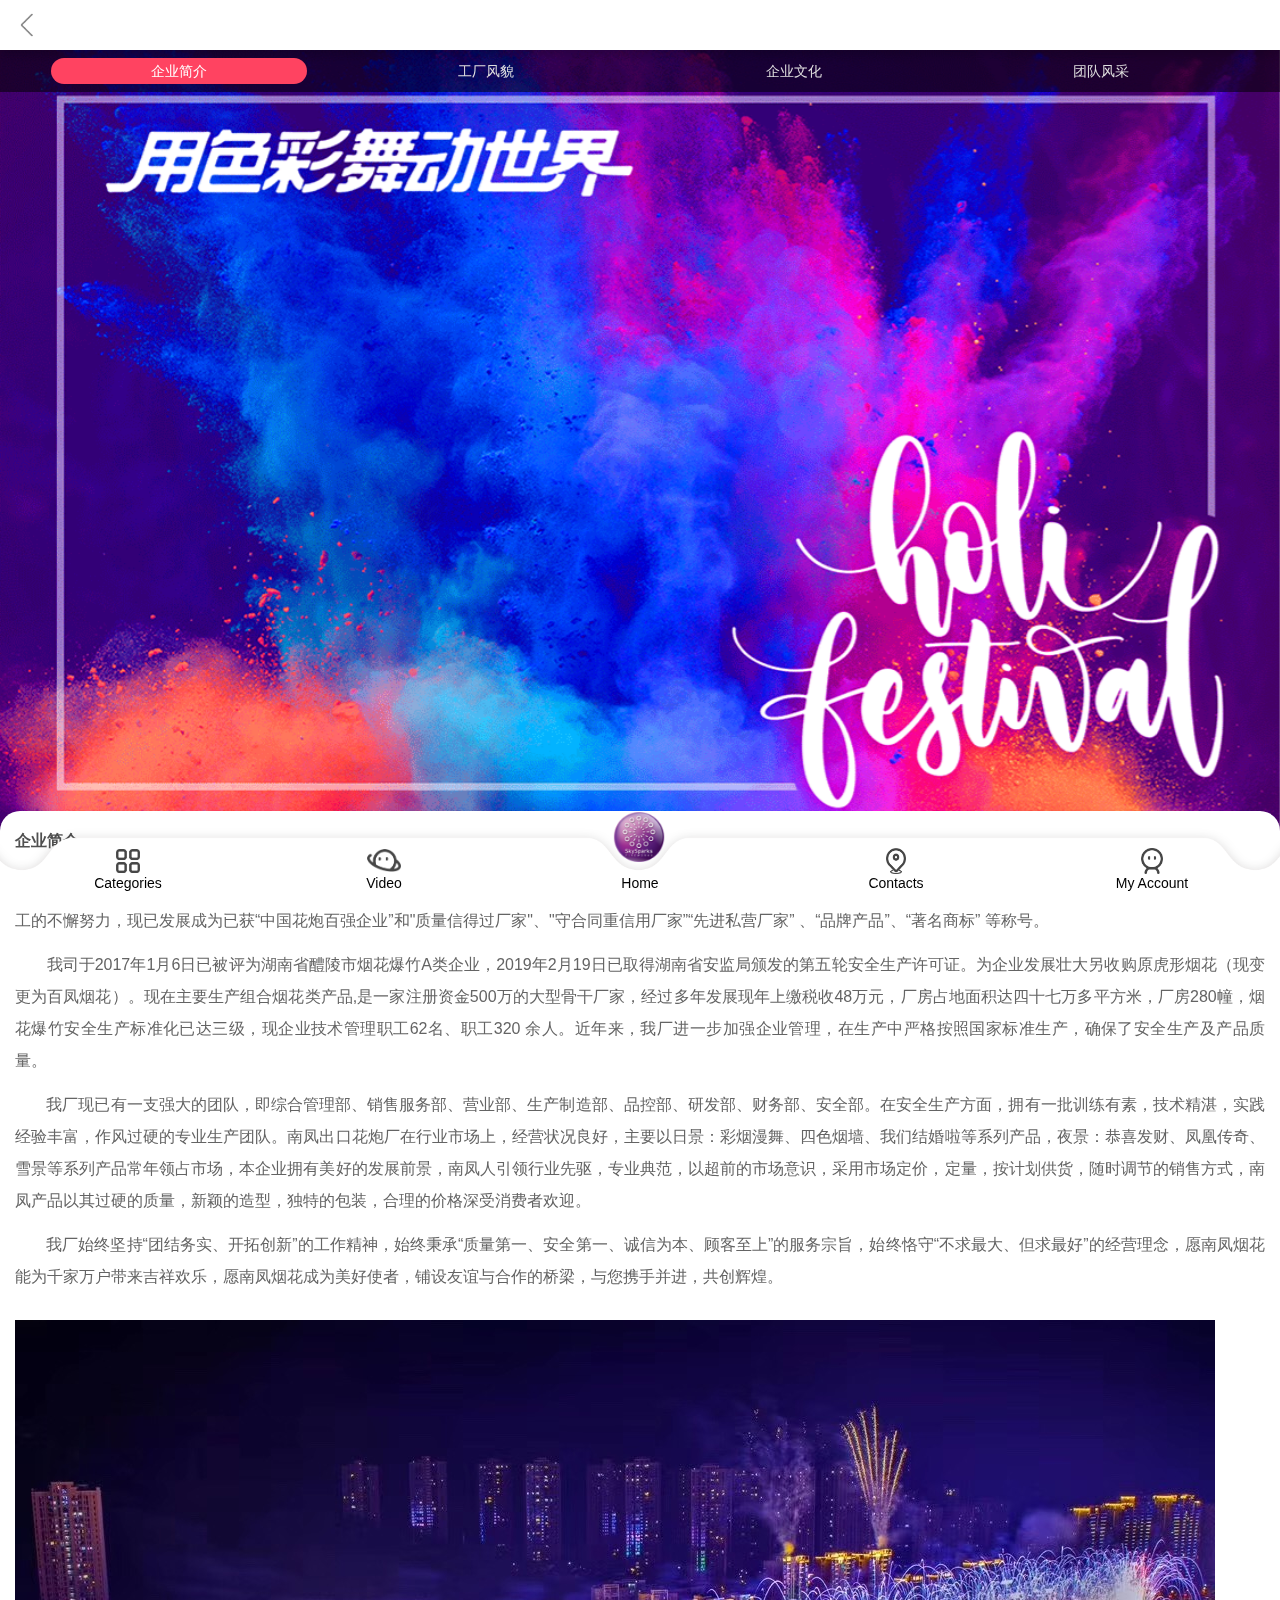
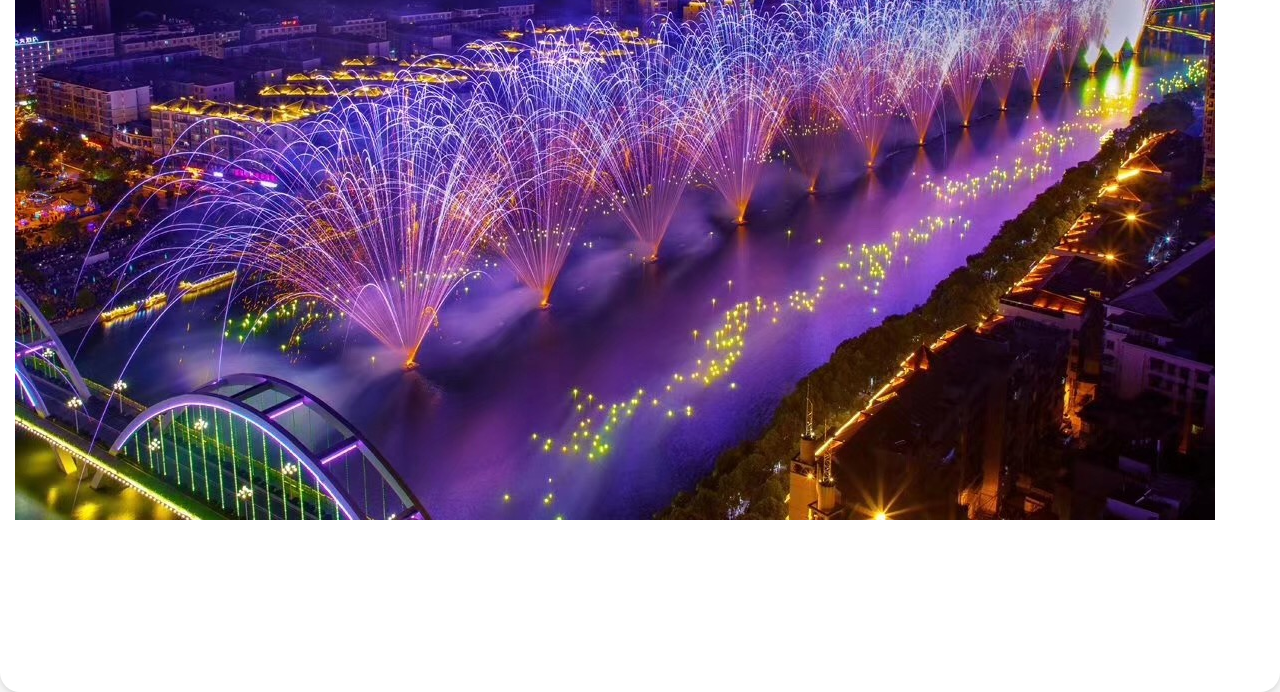
==== commit cd2afd43: "update" ====
--- a/about.html
+++ b/about.html
@@ -338,7 +338,7 @@
       <div class="footer">
         <div class="myfoot">
           <div class="fcaidan">
-            <a href="product_fl.html?qyid=1"
+            <a href="product_fl.html"
               ><img src="images/foot_fl.png" style="height: 24px" />
               <p>Categories</p></a
             >
@@ -346,11 +346,11 @@
           <div class="fcaidan">
             <a href="video.html"
               ><img src="images/foot_fx.png" style="height: 23px" />
-              <p>Stroll</p></a
-            >
-          </div>
-          <div class="fcaidan">
-            <a href="index.html?qyid=1"
+              <p>Video</p></a
+            >
+          </div>
+          <div class="fcaidan">
+            <a href="index.html"
               ><img
                 src="images/yunshangtong2021412131628/2021424996.png"
                 style="
@@ -365,13 +365,13 @@
             >
           </div>
           <div class="fcaidan">
-            <a href="contact.html?qyid=1"
+            <a href="contact.html"
               ><img src="images/foot_lx.png" style="height: 26px" />
               <p>Contacts</p></a
             >
           </div>
           <div class="fcaidan">
-            <a href="/"
+            <a href="login.html"
               ><img src="images/foot_my.png" style="height: 26px" />
               <p>My Account</p></a
             >
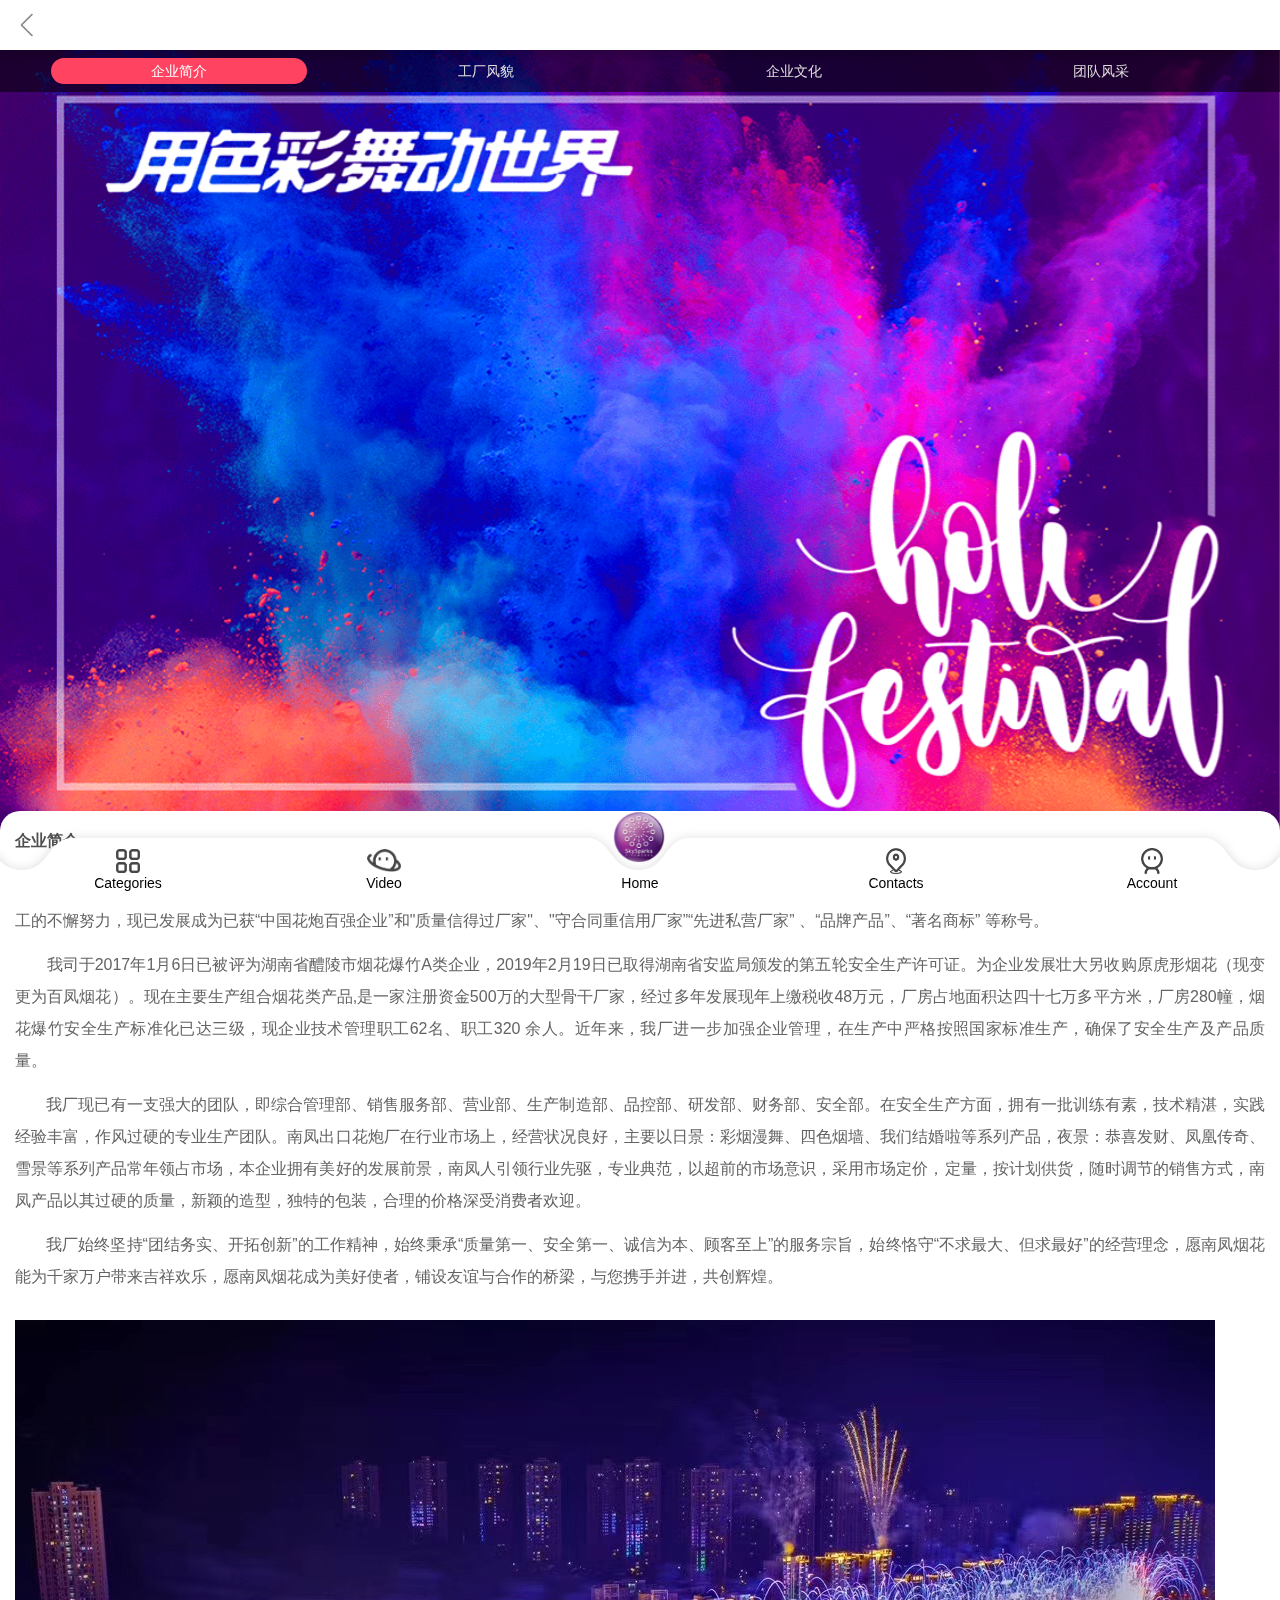
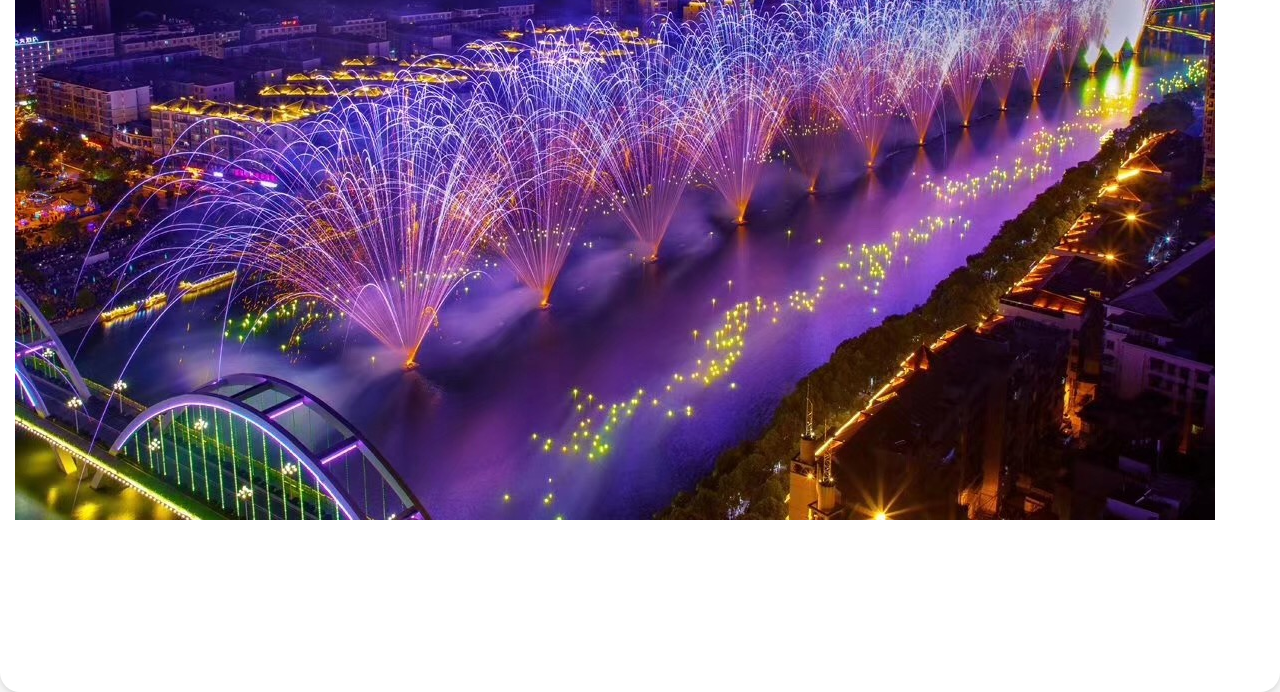
==== commit 2a51659c: "update" ====
--- a/about.html
+++ b/about.html
@@ -20,7 +20,7 @@
     <link
       rel="shortcut icon"
       type="image/x-icon"
-      href="images/yunshangtong2021412131628/2021420162731.png"
+      href="images/yunshangtong2021412131628/brand-icon.png"
     />
     <meta name="description" content="" />
     <script type="text/javascript" src="plugins/jquery/jquery.js"></script>
@@ -352,7 +352,7 @@
           <div class="fcaidan">
             <a href="index.html"
               ><img
-                src="images/yunshangtong2021412131628/2021424996.png"
+                src="images/yunshangtong2021412131628/brand-icon.png"
                 style="
                   width: 50px;
                   height: auto;
@@ -373,7 +373,7 @@
           <div class="fcaidan">
             <a href="login.html"
               ><img src="images/foot_my.png" style="height: 26px" />
-              <p>My Account</p></a
+              <p>Account</p></a
             >
           </div>
         </div>
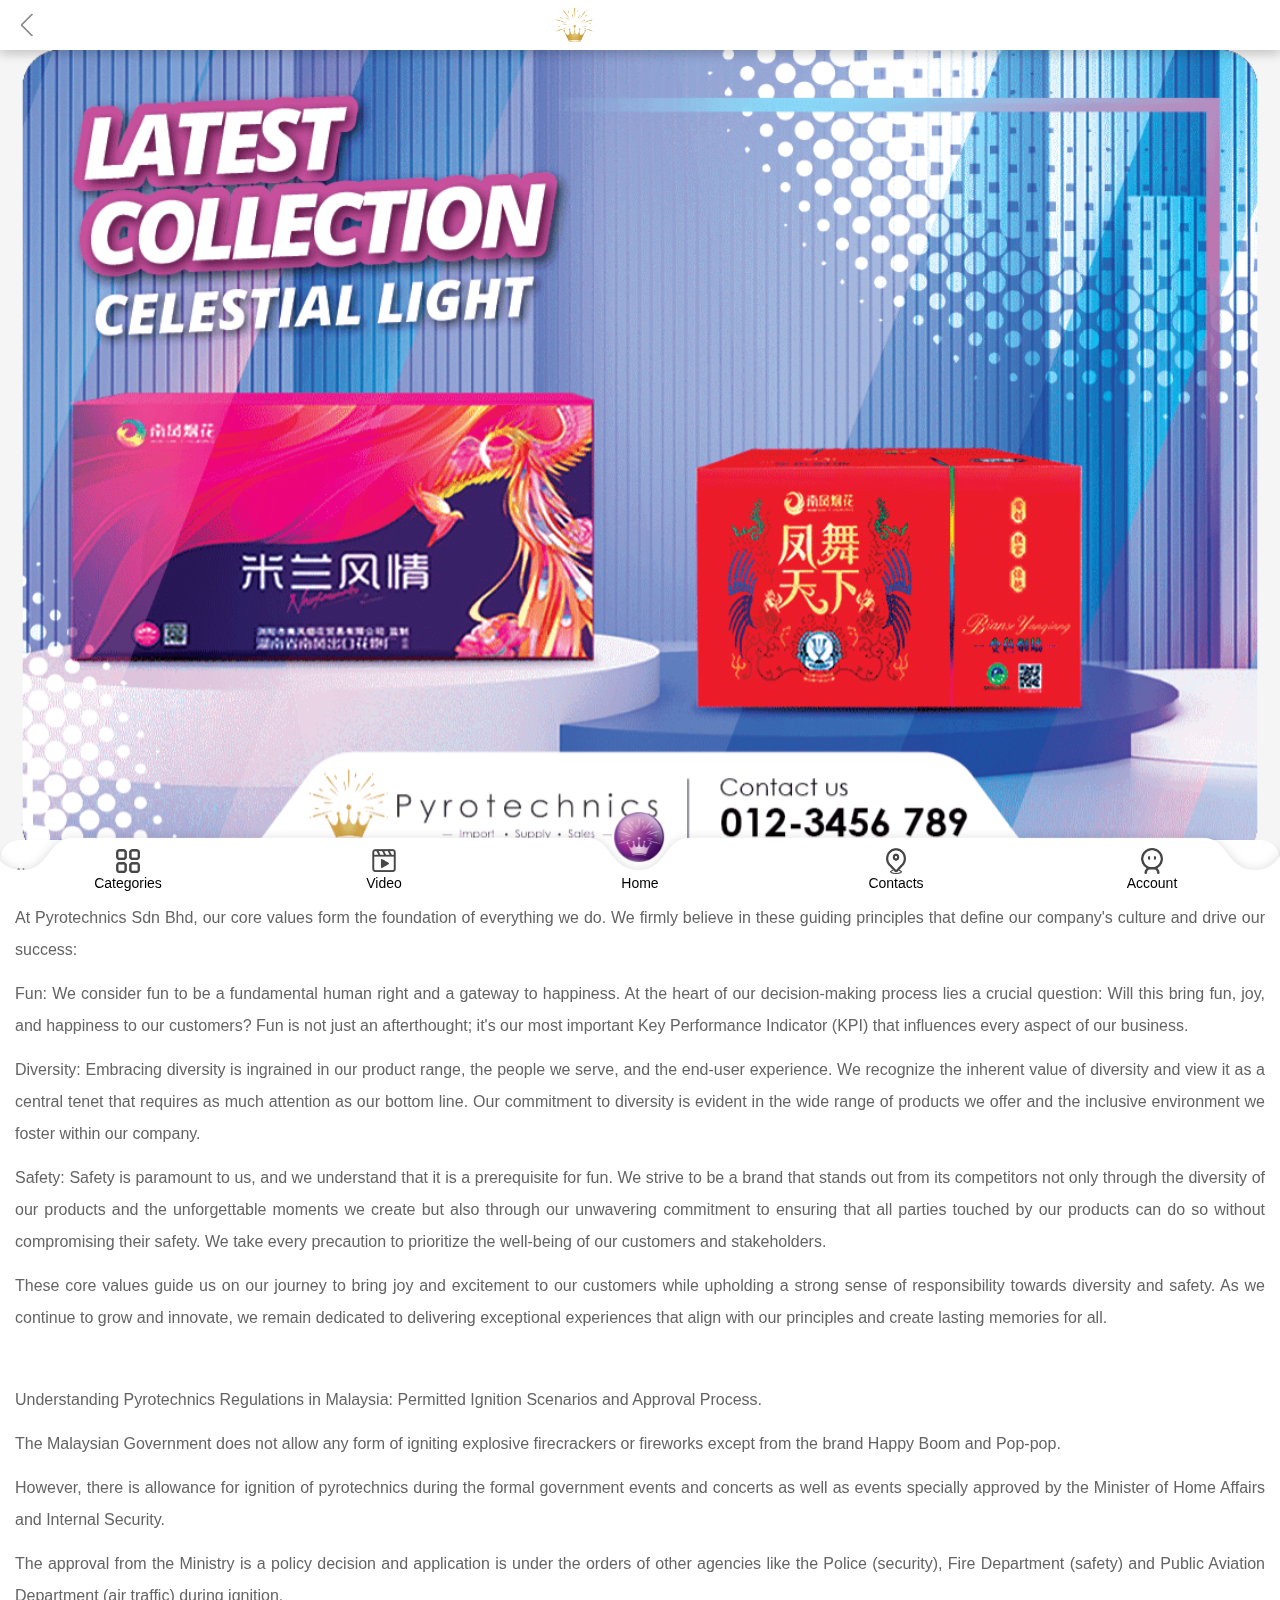
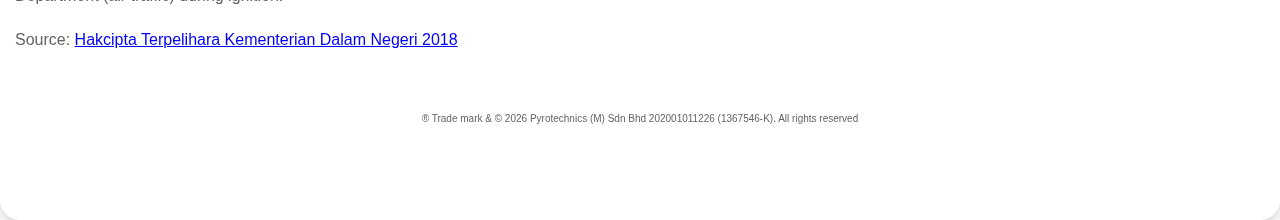
==== commit 6ceef83f: "update" ====
--- a/about.html
+++ b/about.html
@@ -10,24 +10,20 @@
       name="viewport"
       content="width=device-width, initial-scale=1.0, minimum-scale=1.0, maximum-scale=1.0, user-scalable=no"
     />
-    <link rel="stylesheet" href="plugins/wxapp/app.css" type="text/css" />
-    <link
-      rel="stylesheet"
-      href="plugins/wxapp/animate.min.css"
-      type="text/css"
-    />
-    <title>SkySparks</title>
+    <title>Pyrotechnics</title>
     <link
       rel="shortcut icon"
       type="image/x-icon"
-      href="images/yunshangtong2021412131628/brand-icon.png"
+      href="images/pyrotechnics20230802/brand-icon.png"
     />
     <meta name="description" content="" />
-    <script type="text/javascript" src="plugins/jquery/jquery.js"></script>
-    <script type="text/javascript" src="plugins/hhSwipe.js"></script>
+    <script src="plugins/jquery/jquery.js"></script>
+    <script src="plugins/hhSwipe.js"></script>
     <script src="plugins/sdk/jquery.min.js"></script>
     <script src="plugins/open/js/jweixin-1.0.0.js"></script>
     <script src="plugins/sdk/main.js"></script>
+    <link rel="stylesheet" href="plugins/wxapp/app.css" />
+    <link rel="stylesheet" href="plugins/wxapp/animate.min.css" />
     <style>
       html,
       body {
@@ -42,8 +38,6 @@
         -webkit-animation-duration: 0.2s;
         animation-duration: 0.2s;
       }
-    </style>
-    <style>
       .addWrap {
         position: relative;
         width: 100%;
@@ -71,14 +65,14 @@
         height: auto;
       }
     </style>
-    <link rel="stylesheet" type="text/css" href="plugins/themes/css/core.css" />
-    <link rel="stylesheet" type="text/css" href="plugins/themes/css/icon.css" />
-    <link rel="stylesheet" type="text/css" href="plugins/themes/css/home.css" />
+    <link rel="stylesheet" href="plugins/themes/css/core.css" />
+    <link rel="stylesheet" href="plugins/themes/css/icon.css" />
+    <link rel="stylesheet" href="plugins/themes/css/home.css" />
   </head>
   <body>
     <page>
-      <link rel="stylesheet" href="plugins/wxapp/intro.css" type="text/css" />
-      <link rel="stylesheet" href="plugins/wxapp/index.css" type="text/css" />
+      <link rel="stylesheet" href="plugins/wxapp/intro.css" />
+      <link rel="stylesheet" href="plugins/wxapp/index.css" />
       <style>
         #enterprise_index .enterprise_index_intro .title::after {
           background: 0abaec;
@@ -97,11 +91,7 @@
         }
       </style>
       <div id="enterprise_intro">
-        <link
-          rel="stylesheet"
-          href="plugins/wxapp/enterprise-header.css"
-          type="text/css"
-        />
+        <link rel="stylesheet" href="plugins/wxapp/enterprise-header.css" />
 
         <div class="enterprise-header" id="pgcontainer">
           <div
@@ -122,7 +112,7 @@
             <div class="overlay"></div>
             <img
               class="title"
-              src="images/yunshangtong2021412131628/2021418171212.png"
+              src="images/pyrotechnics20230802/Pyrotechnics-05.png"
             />
           </div>
         </div>
@@ -140,7 +130,7 @@
                 style="transform: translate3d(0, 0, 0)"
               >
                 <a href=""
-                  ><img src="images/yunshangtong2021412131628/202141985944.png"
+                  ><img src="images/pyrotechnics20230802/Pyrotechnics-08.png"
                 /></a>
               </div>
             </div>
@@ -179,15 +169,6 @@
             border-radius: 20px;
           }
         </style>
-        <div class="about_cd">
-          <a href="about6.html?qyid=1" class="now">企业简介</a>
-
-          <a href="about7.html?qyid=1">工厂风貌</a>
-
-          <a href="about8.html?qyid=1">企业文化</a>
-
-          <a href="about9.html?qyid=1">团队风采</a>
-        </div>
 
         <div id="enterprise_index">
           <style>
@@ -215,50 +196,123 @@
             style="padding: 0px; padding-bottom: 76px"
           >
             <div class="clearBoth title" style="margin-left: 15px">
-              企业简介
               <text>About Us</text>
             </div>
             <div class="txt" style="overflow: hidden; padding: 0">
               <p style="text-align: justify">
-                <span style="line-height: 2"
-                  >&nbsp; &nbsp; &nbsp;
-                  <span style="line-height: 2">&nbsp;</span></span
+                <span style="line-height: 2">
+                  <span style="line-height: 2"></span></span
                 ><span style="line-height: 2"
-                  >湖南省南凤出口花炮厂创建于2006年，坐落于醴陵市李畋镇106国道旁。是一
-                  家集科、工、贸、燃放为一体的专业花炮生产厂家。经过几年的艰苦创业和产品开发以及全体职工的不懈努力，现已发展成为已获“中国花炮百强企业”和"质量信得过厂家"、"守合同重信用厂家”“先进私营厂家”
-                  、“品牌产品”、“著名商标” 等称号。</span
-                >
-              </p>
-              <p style="text-align: justify">
-                <span style="line-height: 2"
-                  >&nbsp; &nbsp; &nbsp;
-                  &nbsp;我司于2017年1月6日已被评为湖南省醴陵市烟花爆竹A类企业，2019年2月19日已取得湖南省安监局颁发的第五轮安全生产许可证。为企业发展壮大另收购原虎形烟花（现变更为百凤烟花）。现在主要生产组合烟花类产品,是一家注册资金500万的大型骨干厂家，经过多年发展现年上缴税收48万元，厂房占地面积达四十七万多平方米，厂房280幢，烟花爆竹安全生产标准化已达三级，现企业技术管理职工62名、职工320
-                  余人。近年来，我厂进一步加强企业管理，在生产中严格按照国家标准生产，确保了安全生产及产品质量。&nbsp;</span
-                >
-              </p>
-              <p style="text-align: justify">
-                <span style="line-height: 2"
-                  >&nbsp; &nbsp; &nbsp;
-                  &nbsp;我厂现已有一支强大的团队，即综合管理部、销售服务部、营业部、生产制造部、品控部、研发部、财务部、安全部。在安全生产方面，拥有一批训练有素，技术精湛，实践经验丰富，作风过硬的专业生产团队。南凤出口花炮厂在行业市场上，经营状况良好，主要以日景：彩烟漫舞、四色烟墙、我们结婚啦等系列产品，夜景：恭喜发财、凤凰传奇、雪景等系列产品常年领占市场，本企业拥有美好的发展前景，南凤人引领行业先驱，专业典范，以超前的市场意识，采用市场定价，定量，按计划供货，随时调节的销售方式，南凤产品以其过硬的质量，新颖的造型，独特的包装，合理的价格深受消费者欢迎。</span
-                >
-              </p>
-              <p style="text-align: justify">
-                <span style="line-height: 2"
-                  >&nbsp; &nbsp; &nbsp;
-                  &nbsp;我厂始终坚持“团结务实、开拓创新”的工作精神，始终秉承“质量第一、安全第一、诚信为本、顾客至上”的服务宗旨，始终恪守“不求最大、但求最好”的经营理念，愿南凤烟花能为千家万户带来吉祥欢乐，愿南凤烟花成为美好使者，铺设友谊与合作的桥梁，与您携手并进，共创辉煌。</span
-                >
-              </p>
+                  >At Pyrotechnics Sdn Bhd, our core values form the foundation
+                  of everything we do. We firmly believe in these guiding
+                  principles that define our company's culture and drive our
+                  success:</span
+                >
+              </p>
+              <p style="text-align: justify">
+                <span style="line-height: 2"
+                  >Fun: We consider fun to be a fundamental human right and a
+                  gateway to happiness. At the heart of our decision-making
+                  process lies a crucial question: Will this bring fun, joy, and
+                  happiness to our customers? Fun is not just an afterthought;
+                  it's our most important Key Performance Indicator (KPI) that
+                  influences every aspect of our business.</span
+                >
+              </p>
+              <p style="text-align: justify">
+                <span style="line-height: 2"
+                  >Diversity: Embracing diversity is ingrained in our product
+                  range, the people we serve, and the end-user experience. We
+                  recognize the inherent value of diversity and view it as a
+                  central tenet that requires as much attention as our bottom
+                  line. Our commitment to diversity is evident in the wide range
+                  of products we offer and the inclusive environment we foster
+                  within our company.</span
+                >
+              </p>
+              <p style="text-align: justify">
+                <span style="line-height: 2"
+                  >Safety: Safety is paramount to us, and we understand that it
+                  is a prerequisite for fun. We strive to be a brand that stands
+                  out from its competitors not only through the diversity of our
+                  products and the unforgettable moments we create but also
+                  through our unwavering commitment to ensuring that all parties
+                  touched by our products can do so without compromising their
+                  safety. We take every precaution to prioritize the well-being
+                  of our customers and stakeholders.</span
+                >
+              </p>
+
+              <p style="text-align: justify">
+                <span style="line-height: 2"
+                  >These core values guide us on our journey to bring joy and
+                  excitement to our customers while upholding a strong sense of
+                  responsibility towards diversity and safety. As we continue to
+                  grow and innovate, we remain dedicated to delivering
+                  exceptional experiences that align with our principles and
+                  create lasting memories for all.</span
+                >
+              </p>
+
               <p>
                 <img
-                  src="images/yunshangtong2021412131628/20210701094176027602.JPG"
+                  src="images/pyrotechnics20230802/20210701094176027602.JPG"
                   alt=""
                 />
               </p>
-              <p>
-                <br />
-              </p>
-              <p>
-                <br />
+
+              <p style="text-align: justify">
+                <span style="line-height: 2"
+                  >Understanding Pyrotechnics Regulations in Malaysia: Permitted
+                  Ignition Scenarios and Approval Process.</span
+                >
+              </p>
+
+              <p style="text-align: justify">
+                <span style="line-height: 2"
+                  >The Malaysian Government does not allow any form of igniting
+                  explosive firecrackers or fireworks except from the brand
+                  Happy Boom and Pop-pop.</span
+                >
+              </p>
+              <p style="text-align: justify">
+                <span style="line-height: 2"
+                  >However, there is allowance for ignition of pyrotechnics
+                  during the formal government events and concerts as well as
+                  events specially approved by the Minister of Home Affairs and
+                  Internal Security.</span
+                >
+              </p>
+              <p style="text-align: justify">
+                <span style="line-height: 2"
+                  >The approval from the Ministry is a policy decision and
+                  application is under the orders of other agencies like the
+                  Police (security), Fire Department (safety) and Public
+                  Aviation Department (air traffic) during ignition.</span
+                >
+              </p>
+              <p style="text-align: justify">
+                Source:
+                <a
+                  href="https://moha.gov.my/index.php/ms/"
+                  style="
+                    line-height: 2;
+                    text-decoration: underline;
+                    color: blue;
+                  "
+                  target="_blank"
+                >
+                  Hakcipta Terpelihara Kementerian Dalam Negeri 2018
+                </a>
+              </p>
+
+              <p style="text-align: center; font-size: 10px; margin-top: 50px">
+                ® Trade mark & ©
+                <script>
+                  document.write(new Date().getFullYear());
+                </script>
+                Pyrotechnics (M) Sdn Bhd 202001011226 (1367546-K). All rights
+                reserved
               </p>
             </div>
           </div>
@@ -352,7 +406,7 @@
           <div class="fcaidan">
             <a href="index.html"
               ><img
-                src="images/yunshangtong2021412131628/brand-icon.png"
+                src="images/pyrotechnics20230802/brand-icon.png"
                 style="
                   width: 50px;
                   height: auto;
@@ -380,6 +434,6 @@
       </div>
     </page>
 
-    <script type="text/javascript" src="plugins/themes/js/aui.js"></script>
+    <script src="plugins/themes/js/aui.js"></script>
   </body>
 </html>
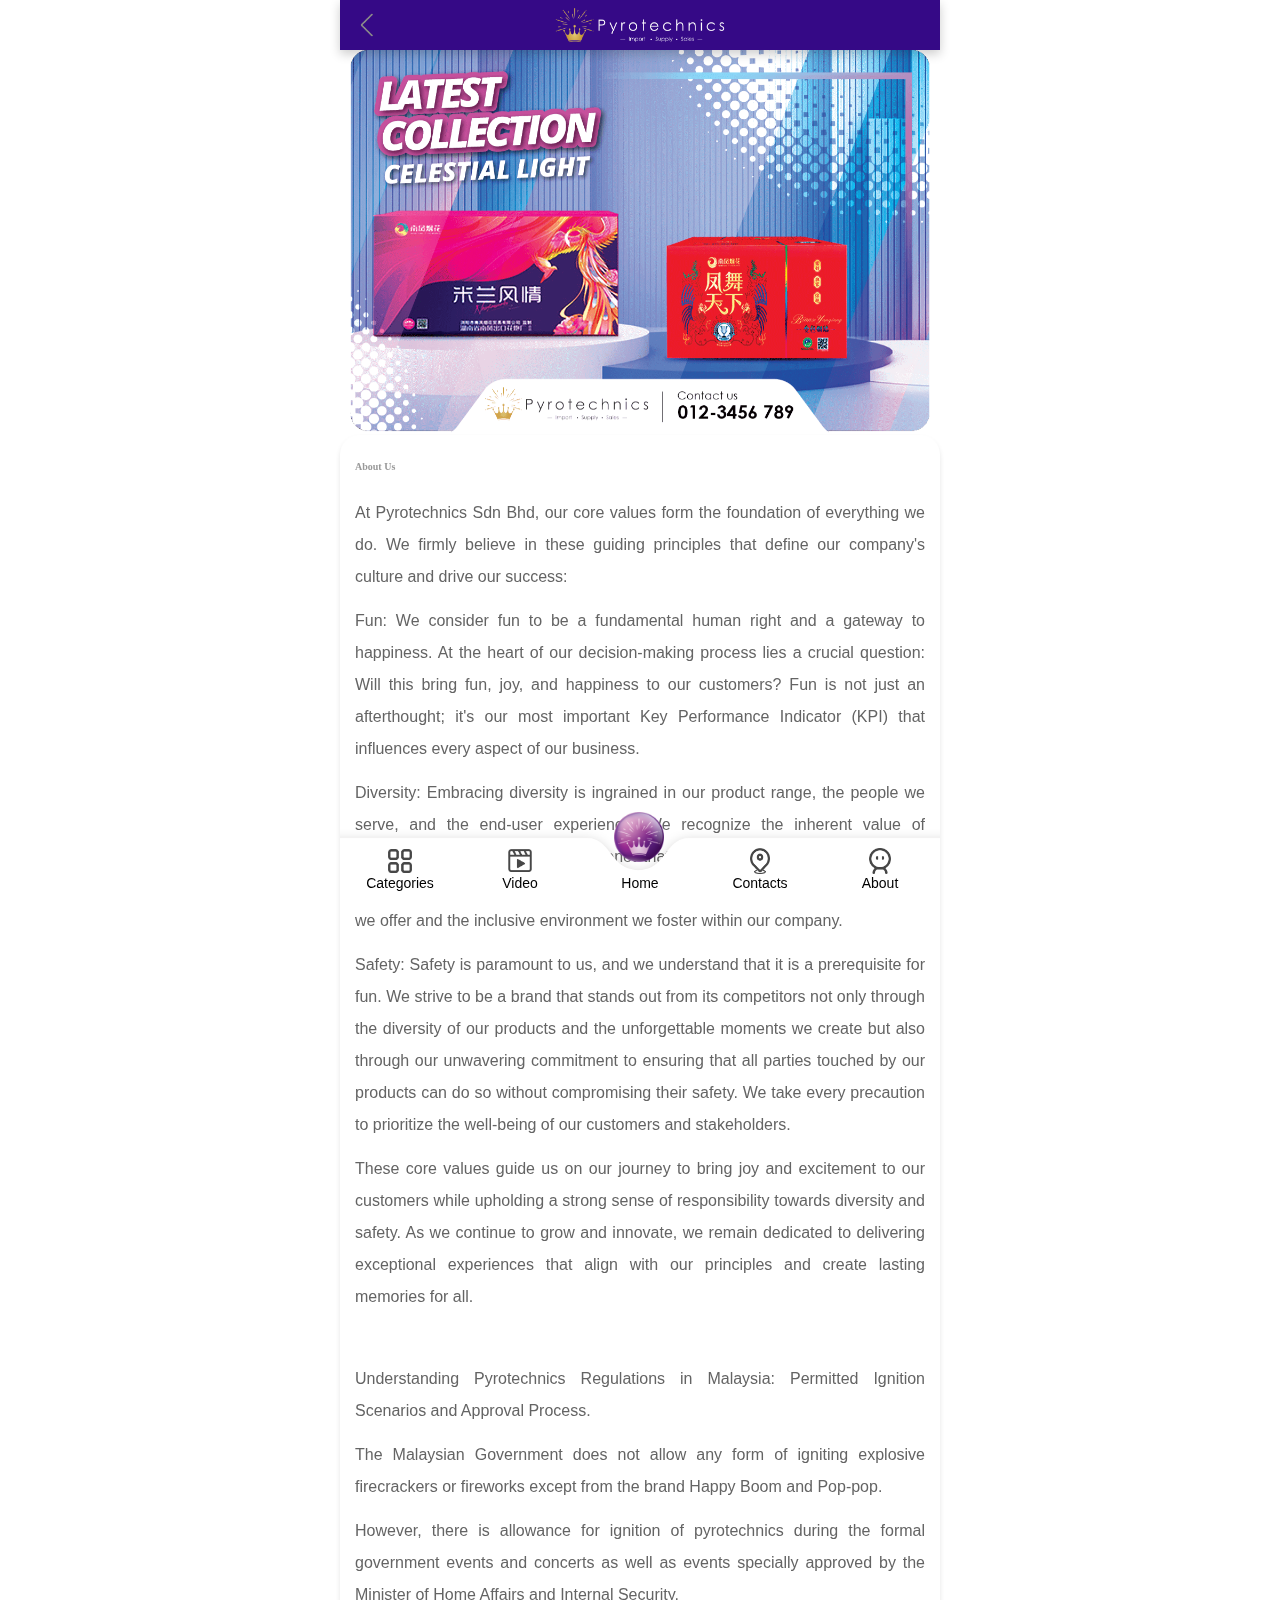
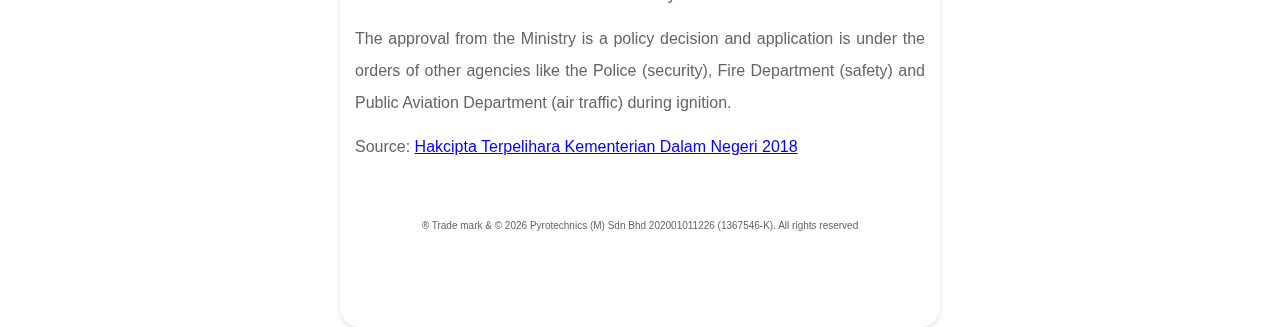
==== commit 246e3fa5: "added language selection" ====
--- a/about.html
+++ b/about.html
@@ -22,17 +22,32 @@
     <script src="plugins/sdk/jquery.min.js"></script>
     <script src="plugins/open/js/jweixin-1.0.0.js"></script>
     <script src="plugins/sdk/main.js"></script>
+    <script src="plugins/themes/js/aui.js"></script>
     <link rel="stylesheet" href="plugins/wxapp/app.css" />
     <link rel="stylesheet" href="plugins/wxapp/animate.min.css" />
+    <link rel="stylesheet" href="plugins/themes/css/core.css" />
+    <link rel="stylesheet" href="plugins/themes/css/icon.css" />
+    <link rel="stylesheet" href="plugins/themes/css/home.css" />
+    <link rel="stylesheet" href="plugins/wxapp/intro.css" />
+    <link rel="stylesheet" href="plugins/wxapp/index.css" />
+    <link rel="stylesheet" href="plugins/wxapp/enterprise-header.css" />
+
     <style>
+      .enterprise-header {
+        max-width: 600px;
+        left: auto;
+      }
+
       html,
       body {
         margin: 0;
         padding: 0;
-        background: #f5f5f5;
+        /* background: #f9f8f8; */
       }
       page {
         display: block;
+        max-width: 600px;
+        margin: 0 auto;
       }
       .fast {
         -webkit-animation-duration: 0.2s;
@@ -64,35 +79,148 @@
         width: 100%;
         height: auto;
       }
+
+      #enterprise_index .enterprise_index_intro .title::after {
+        background: 0abaec;
+      }
+      #enterprise_index .enterprise_index_intro {
+        position: absolute;
+        margin-top: -28px;
+        z-index: 999;
+        width: 100%;
+        margin-bottom: 70px;
+        z-index: 10;
+        background-color: #fff;
+        box-shadow: 0 3px 5px rgba(0, 0, 0, 0.1);
+        border-radius: 20px;
+        padding: 0 16px;
+        max-width: 600px;
+        margin: 0 auto;
+      }
+
+      .about_cd {
+        width: 100%;
+        height: 42px;
+        line-height: 40px;
+        position: fixed;
+        z-index: 1000;
+        top: 50px;
+        background: #999;
+        background-color: rgba(0, 0, 0, 0.55);
+      }
+      .about_cd a {
+        width: 20%;
+        height: 42px;
+        display: block;
+        line-height: 42px;
+        text-align: center;
+        color: #dfdede;
+        float: left;
+        margin-left: 4%;
+        font-size: 14px;
+      }
+      .about_cd .now {
+        background: #ff4361;
+        display: block;
+        height: 26px;
+        margin-top: 8px;
+        line-height: 26px;
+        color: #fff;
+        border-radius: 20px;
+      }
+
+      /* body,
+      page {
+        background: #f9f8f8;
+      } */
+      .enterprise_index_intro img {
+        max-width: 100%;
+      }
+      .enterprise_index_intro .title {
+        font-size: 18px;
+        font-weight: 700;
+      }
+      #enterprise_index .enterprise_index_intro .txt p {
+        padding: 0 15px;
+        margin-bottom: 12px;
+      }
+      #enterprise_index .enterprise_index_intro .txt img {
+        margin-top: 15px;
+      }
+
+      .footer {
+        max-width: 600px;
+        width: 100%;
+        height: 64px;
+        padding-top: 10px;
+        position: fixed;
+        bottom: 0;
+        /* left: 0; */
+        z-index: 1000;
+        background: url(images/foot_bg.png) center;
+        background-size: auto 74px;
+        box-sizing: content-box;
+      }
+      .myfoot {
+        width: 100%;
+        height: 64px;
+        position: relative;
+      }
+      .fcaidan {
+        width: 20%;
+        height: 64px;
+        float: left;
+        position: relative;
+      }
+      .fcaidan img {
+        display: block;
+        margin: auto;
+        left: 0;
+        right: 0;
+        top: 0;
+        bottom: 0;
+        position: absolute;
+        z-index: 999;
+        padding-bottom: 15px;
+        box-sizing: content-box;
+      }
+      .fcaidan p {
+        text-align: center;
+        font-size: 14px;
+        bottom: -8px;
+        margin: auto;
+        left: 0;
+        right: 0;
+        top: 0;
+        bottom: 0;
+        position: absolute;
+        z-index: 999;
+        margin-top: 39px;
+      }
+      .fcaidan span {
+        width: 16px;
+        height: 16px;
+        padding-left: 2px;
+        padding-right: 2px;
+        display: block;
+        background: #ff4361;
+        border-radius: 100%;
+        margin: auto;
+        left: 0;
+        right: 0;
+        top: 0;
+        bottom: 0;
+        position: absolute;
+        z-index: 99;
+        margin-bottom: 30px;
+        filter: alpha(opacity=70);
+        opacity: 0.7;
+      }
     </style>
-    <link rel="stylesheet" href="plugins/themes/css/core.css" />
-    <link rel="stylesheet" href="plugins/themes/css/icon.css" />
-    <link rel="stylesheet" href="plugins/themes/css/home.css" />
   </head>
   <body>
     <page>
-      <link rel="stylesheet" href="plugins/wxapp/intro.css" />
-      <link rel="stylesheet" href="plugins/wxapp/index.css" />
-      <style>
-        #enterprise_index .enterprise_index_intro .title::after {
-          background: 0abaec;
-        }
-        #enterprise_index .enterprise_index_intro {
-          position: absolute;
-          margin-top: -28px;
-          z-index: 999;
-          width: 100%;
-          margin-bottom: 70px;
-          z-index: 10;
-          background-color: #fff;
-          box-shadow: 0 3px 5px rgba(0, 0, 0, 0.1);
-          border-radius: 20px;
-          padding: 0 16px;
-        }
-      </style>
       <div id="enterprise_intro">
-        <link rel="stylesheet" href="plugins/wxapp/enterprise-header.css" />
-
         <div class="enterprise-header" id="pgcontainer">
           <div
             class="header_title"
@@ -137,60 +265,7 @@
           </div>
         </div>
 
-        <style>
-          .about_cd {
-            width: 100%;
-            height: 42px;
-            line-height: 40px;
-            position: fixed;
-            z-index: 1000;
-            top: 50px;
-            background: #999;
-            background-color: rgba(0, 0, 0, 0.55);
-          }
-          .about_cd a {
-            width: 20%;
-            height: 42px;
-            display: block;
-            line-height: 42px;
-            text-align: center;
-            color: #dfdede;
-            float: left;
-            margin-left: 4%;
-            font-size: 14px;
-          }
-          .about_cd .now {
-            background: #ff4361;
-            display: block;
-            height: 26px;
-            margin-top: 8px;
-            line-height: 26px;
-            color: #fff;
-            border-radius: 20px;
-          }
-        </style>
-
         <div id="enterprise_index">
-          <style>
-            body,
-            page {
-              background: #f5f5f5;
-            }
-            .enterprise_index_intro img {
-              max-width: 100%;
-            }
-            .enterprise_index_intro .title {
-              font-size: 18px;
-              font-weight: 700;
-            }
-            #enterprise_index .enterprise_index_intro .txt p {
-              padding: 0 15px;
-              margin-bottom: 12px;
-            }
-            #enterprise_index .enterprise_index_intro .txt img {
-              margin-top: 15px;
-            }
-          </style>
           <div
             class="enterprise_index_intro"
             style="padding: 0px; padding-bottom: 76px"
@@ -319,76 +394,6 @@
         </div>
         <div></div>
       </div>
-
-      <style>
-        .footer {
-          width: 100%;
-          height: 64px;
-          padding-top: 10px;
-          position: fixed;
-          bottom: 0;
-          left: 0;
-          z-index: 1000;
-          background: url(images/foot_bg.png) center;
-          background-size: auto 74px;
-          box-sizing: content-box;
-        }
-        .myfoot {
-          width: 100%;
-          height: 64px;
-          position: relative;
-        }
-        .fcaidan {
-          width: 20%;
-          height: 64px;
-          float: left;
-          position: relative;
-        }
-        .fcaidan img {
-          display: block;
-          margin: auto;
-          left: 0;
-          right: 0;
-          top: 0;
-          bottom: 0;
-          position: absolute;
-          z-index: 999;
-          padding-bottom: 15px;
-          box-sizing: content-box;
-        }
-        .fcaidan p {
-          text-align: center;
-          font-size: 14px;
-          bottom: -8px;
-          margin: auto;
-          left: 0;
-          right: 0;
-          top: 0;
-          bottom: 0;
-          position: absolute;
-          z-index: 999;
-          margin-top: 39px;
-        }
-        .fcaidan span {
-          width: 16px;
-          height: 16px;
-          padding-left: 2px;
-          padding-right: 2px;
-          display: block;
-          background: #ff4361;
-          border-radius: 100%;
-          margin: auto;
-          left: 0;
-          right: 0;
-          top: 0;
-          bottom: 0;
-          position: absolute;
-          z-index: 99;
-          margin-bottom: 30px;
-          filter: alpha(opacity=70);
-          opacity: 0.7;
-        }
-      </style>
       <div class="footer">
         <div class="myfoot">
           <div class="fcaidan">
@@ -425,15 +430,13 @@
             >
           </div>
           <div class="fcaidan">
-            <a href="login.html"
+            <a href="about.html"
               ><img src="images/foot_my.png" style="height: 26px" />
-              <p>Account</p></a
+              <p>About</p></a
             >
           </div>
         </div>
       </div>
     </page>
-
-    <script src="plugins/themes/js/aui.js"></script>
   </body>
 </html>
--- a/plugins/wxapp/enterprise-header.css
+++ b/plugins/wxapp/enterprise-header.css
@@ -1,7 +1,14 @@
 /* pages/libs/enterprise_header/enterprise-header.wxss */
-.enterprise-header{ position:fixed; top:0; left:0; width:100%; z-index:99;  box-shadow: 0 4px 10px rgba(0, 0, 0, 0.2);}
+.enterprise-header {
+  position: fixed;
+  top: 0;
+  left: 0;
+  width: 100%;
+  z-index: 99;
+  box-shadow: 0 4px 10px rgba(0, 0, 0, 0.2);
+}
 .enterprise-header .header_title {
-    background: #fff;
+  background: #350986;
   position: relative;
   width: 100%;
   height: 60px;
@@ -10,11 +17,10 @@
 }
 
 .enterprise-header .header_title .title {
-  width:auto;
+  width: auto;
   height: 38px;
   margin: 0 auto;
   display: block;
-
 }
 
 .enterprise-header .header_title .header-leftbtn {
@@ -51,12 +57,13 @@
   left: 0;
   right: 0;
   margin: auto;
-  box-shadow: 0 0 8px  #ccc; 
+  box-shadow: 0 0 8px #ccc;
 }
-.enterprise-header .header_title .share button{
-	position:absolute;
-	top: 0; left: 0;
-	width: 100%; height: 100%;
-	opacity: 0;
-	
+.enterprise-header .header_title .share button {
+  position: absolute;
+  top: 0;
+  left: 0;
+  width: 100%;
+  height: 100%;
+  opacity: 0;
 }
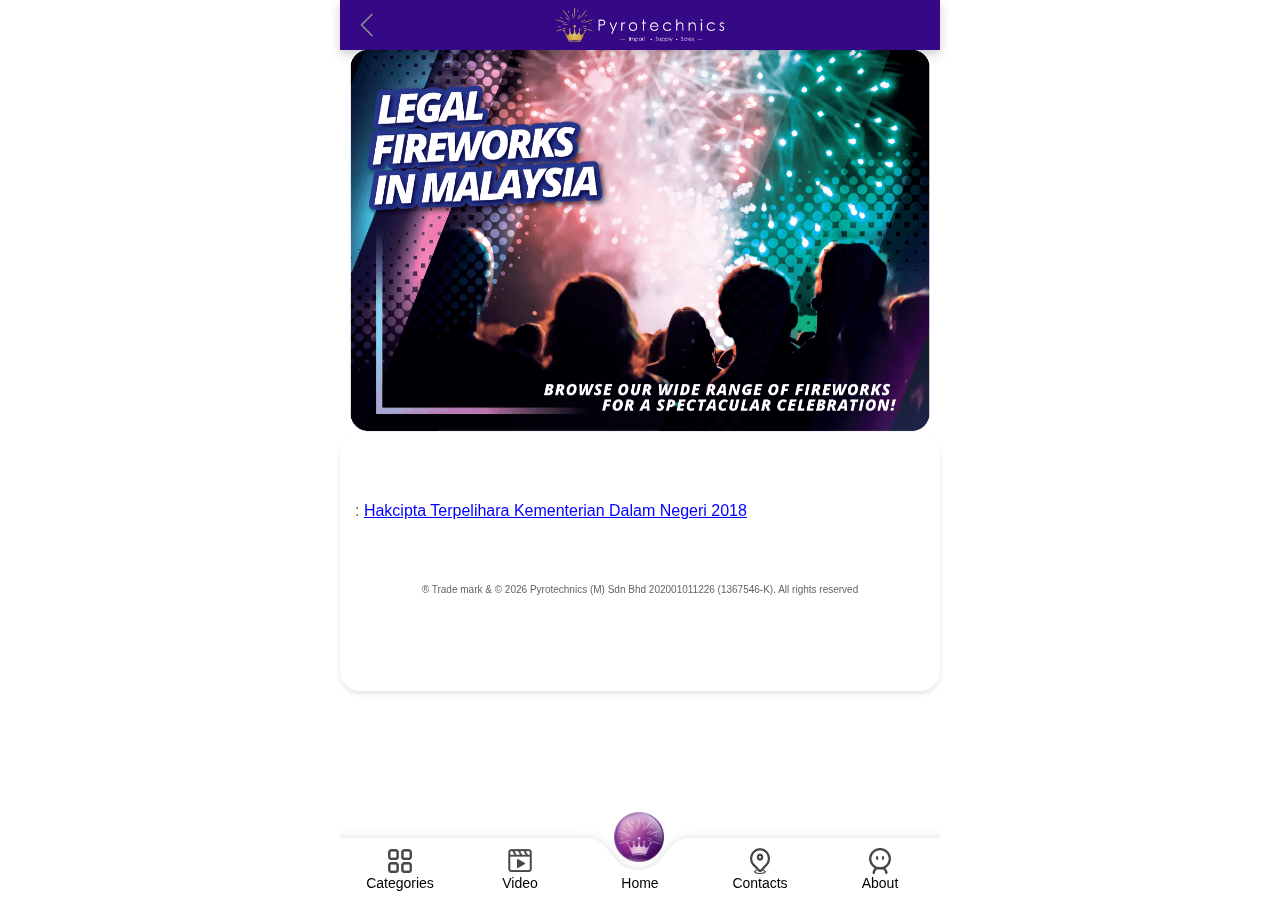
==== commit e7e871e1: "update tranlated banner" ====
--- a/about.html
+++ b/about.html
@@ -23,6 +23,8 @@
     <script src="plugins/open/js/jweixin-1.0.0.js"></script>
     <script src="plugins/sdk/main.js"></script>
     <script src="plugins/themes/js/aui.js"></script>
+    <script src="scripts/i18n.js"></script>
+
     <link rel="stylesheet" href="plugins/wxapp/app.css" />
     <link rel="stylesheet" href="plugins/wxapp/animate.min.css" />
     <link rel="stylesheet" href="plugins/themes/css/core.css" />
@@ -258,7 +260,9 @@
                 style="transform: translate3d(0, 0, 0)"
               >
                 <a href=""
-                  ><img src="images/pyrotechnics20230802/Pyrotechnics-08.png"
+                  ><img
+                    id="banner-header2-translate"
+                    src="images/pyrotechnics20230802/Pyrotechnics-08.png"
                 /></a>
               </div>
             </div>
@@ -271,62 +275,41 @@
             style="padding: 0px; padding-bottom: 76px"
           >
             <div class="clearBoth title" style="margin-left: 15px">
-              <text>About Us</text>
+              <text data-translate="aboutUs.title"></text>
             </div>
             <div class="txt" style="overflow: hidden; padding: 0">
               <p style="text-align: justify">
                 <span style="line-height: 2">
                   <span style="line-height: 2"></span></span
-                ><span style="line-height: 2"
-                  >At Pyrotechnics Sdn Bhd, our core values form the foundation
-                  of everything we do. We firmly believe in these guiding
-                  principles that define our company's culture and drive our
-                  success:</span
-                >
-              </p>
-              <p style="text-align: justify">
-                <span style="line-height: 2"
-                  >Fun: We consider fun to be a fundamental human right and a
-                  gateway to happiness. At the heart of our decision-making
-                  process lies a crucial question: Will this bring fun, joy, and
-                  happiness to our customers? Fun is not just an afterthought;
-                  it's our most important Key Performance Indicator (KPI) that
-                  influences every aspect of our business.</span
-                >
-              </p>
-              <p style="text-align: justify">
-                <span style="line-height: 2"
-                  >Diversity: Embracing diversity is ingrained in our product
-                  range, the people we serve, and the end-user experience. We
-                  recognize the inherent value of diversity and view it as a
-                  central tenet that requires as much attention as our bottom
-                  line. Our commitment to diversity is evident in the wide range
-                  of products we offer and the inclusive environment we foster
-                  within our company.</span
-                >
-              </p>
-              <p style="text-align: justify">
-                <span style="line-height: 2"
-                  >Safety: Safety is paramount to us, and we understand that it
-                  is a prerequisite for fun. We strive to be a brand that stands
-                  out from its competitors not only through the diversity of our
-                  products and the unforgettable moments we create but also
-                  through our unwavering commitment to ensuring that all parties
-                  touched by our products can do so without compromising their
-                  safety. We take every precaution to prioritize the well-being
-                  of our customers and stakeholders.</span
-                >
-              </p>
-
-              <p style="text-align: justify">
-                <span style="line-height: 2"
-                  >These core values guide us on our journey to bring joy and
-                  excitement to our customers while upholding a strong sense of
-                  responsibility towards diversity and safety. As we continue to
-                  grow and innovate, we remain dedicated to delivering
-                  exceptional experiences that align with our principles and
-                  create lasting memories for all.</span
-                >
+                ><span
+                  style="line-height: 2"
+                  data-translate="aboutUs.paragraph1"
+                ></span>
+              </p>
+              <p style="text-align: justify">
+                <span
+                  style="line-height: 2"
+                  data-translate="aboutUs.paragraph2"
+                ></span>
+              </p>
+              <p style="text-align: justify">
+                <span
+                  style="line-height: 2"
+                  data-translate="aboutUs.paragraph3"
+                ></span>
+              </p>
+              <p style="text-align: justify">
+                <span
+                  style="line-height: 2"
+                  data-translate="aboutUs.paragraph4"
+                ></span>
+              </p>
+
+              <p style="text-align: justify">
+                <span
+                  style="line-height: 2"
+                  data-translate="aboutUs.paragraph5"
+                ></span>
               </p>
 
               <p>
@@ -337,37 +320,33 @@
               </p>
 
               <p style="text-align: justify">
-                <span style="line-height: 2"
-                  >Understanding Pyrotechnics Regulations in Malaysia: Permitted
-                  Ignition Scenarios and Approval Process.</span
-                >
-              </p>
-
-              <p style="text-align: justify">
-                <span style="line-height: 2"
-                  >The Malaysian Government does not allow any form of igniting
-                  explosive firecrackers or fireworks except from the brand
-                  Happy Boom and Pop-pop.</span
-                >
-              </p>
-              <p style="text-align: justify">
-                <span style="line-height: 2"
-                  >However, there is allowance for ignition of pyrotechnics
-                  during the formal government events and concerts as well as
-                  events specially approved by the Minister of Home Affairs and
-                  Internal Security.</span
-                >
-              </p>
-              <p style="text-align: justify">
-                <span style="line-height: 2"
-                  >The approval from the Ministry is a policy decision and
-                  application is under the orders of other agencies like the
-                  Police (security), Fire Department (safety) and Public
-                  Aviation Department (air traffic) during ignition.</span
-                >
-              </p>
-              <p style="text-align: justify">
-                Source:
+                <span
+                  style="line-height: 2"
+                  data-translate="aboutUs.paragraph6"
+                ></span>
+              </p>
+
+              <p style="text-align: justify">
+                <span
+                  style="line-height: 2"
+                  data-translate="aboutUs.paragraph7"
+                ></span>
+              </p>
+              <p style="text-align: justify">
+                <span
+                  style="line-height: 2"
+                  data-translate="aboutUs.paragraph8"
+                ></span>
+              </p>
+              <p style="text-align: justify">
+                <span
+                  style="line-height: 2"
+                  data-translate="aboutUs.paragraph9"
+                ></span>
+              </p>
+              <p style="text-align: justify">
+                <span data-translate="aboutUs.source"></span>:
+
                 <a
                   href="https://moha.gov.my/index.php/ms/"
                   style="
@@ -399,13 +378,13 @@
           <div class="fcaidan">
             <a href="product_fl.html"
               ><img src="images/foot_fl.png" style="height: 24px" />
-              <p>Categories</p></a
+              <p data-translate="footerNavbar.categories">Categories</p></a
             >
           </div>
           <div class="fcaidan">
             <a href="video.html"
               ><img src="images/foot_fx.png" style="height: 23px" />
-              <p>Video</p></a
+              <p data-translate="footerNavbar.video">Video</p></a
             >
           </div>
           <div class="fcaidan">
@@ -420,19 +399,19 @@
                   padding-right: 3px;
                 "
               />
-              <p>Home</p></a
+              <p data-translate="footerNavbar.home">Home</p></a
             >
           </div>
           <div class="fcaidan">
             <a href="contact.html"
               ><img src="images/foot_lx.png" style="height: 26px" />
-              <p>Contacts</p></a
+              <p data-translate="footerNavbar.contacts">Contacts</p></a
             >
           </div>
           <div class="fcaidan">
             <a href="about.html"
               ><img src="images/foot_my.png" style="height: 26px" />
-              <p>About</p></a
+              <p data-translate="footerNavbar.about">About</p></a
             >
           </div>
         </div>
